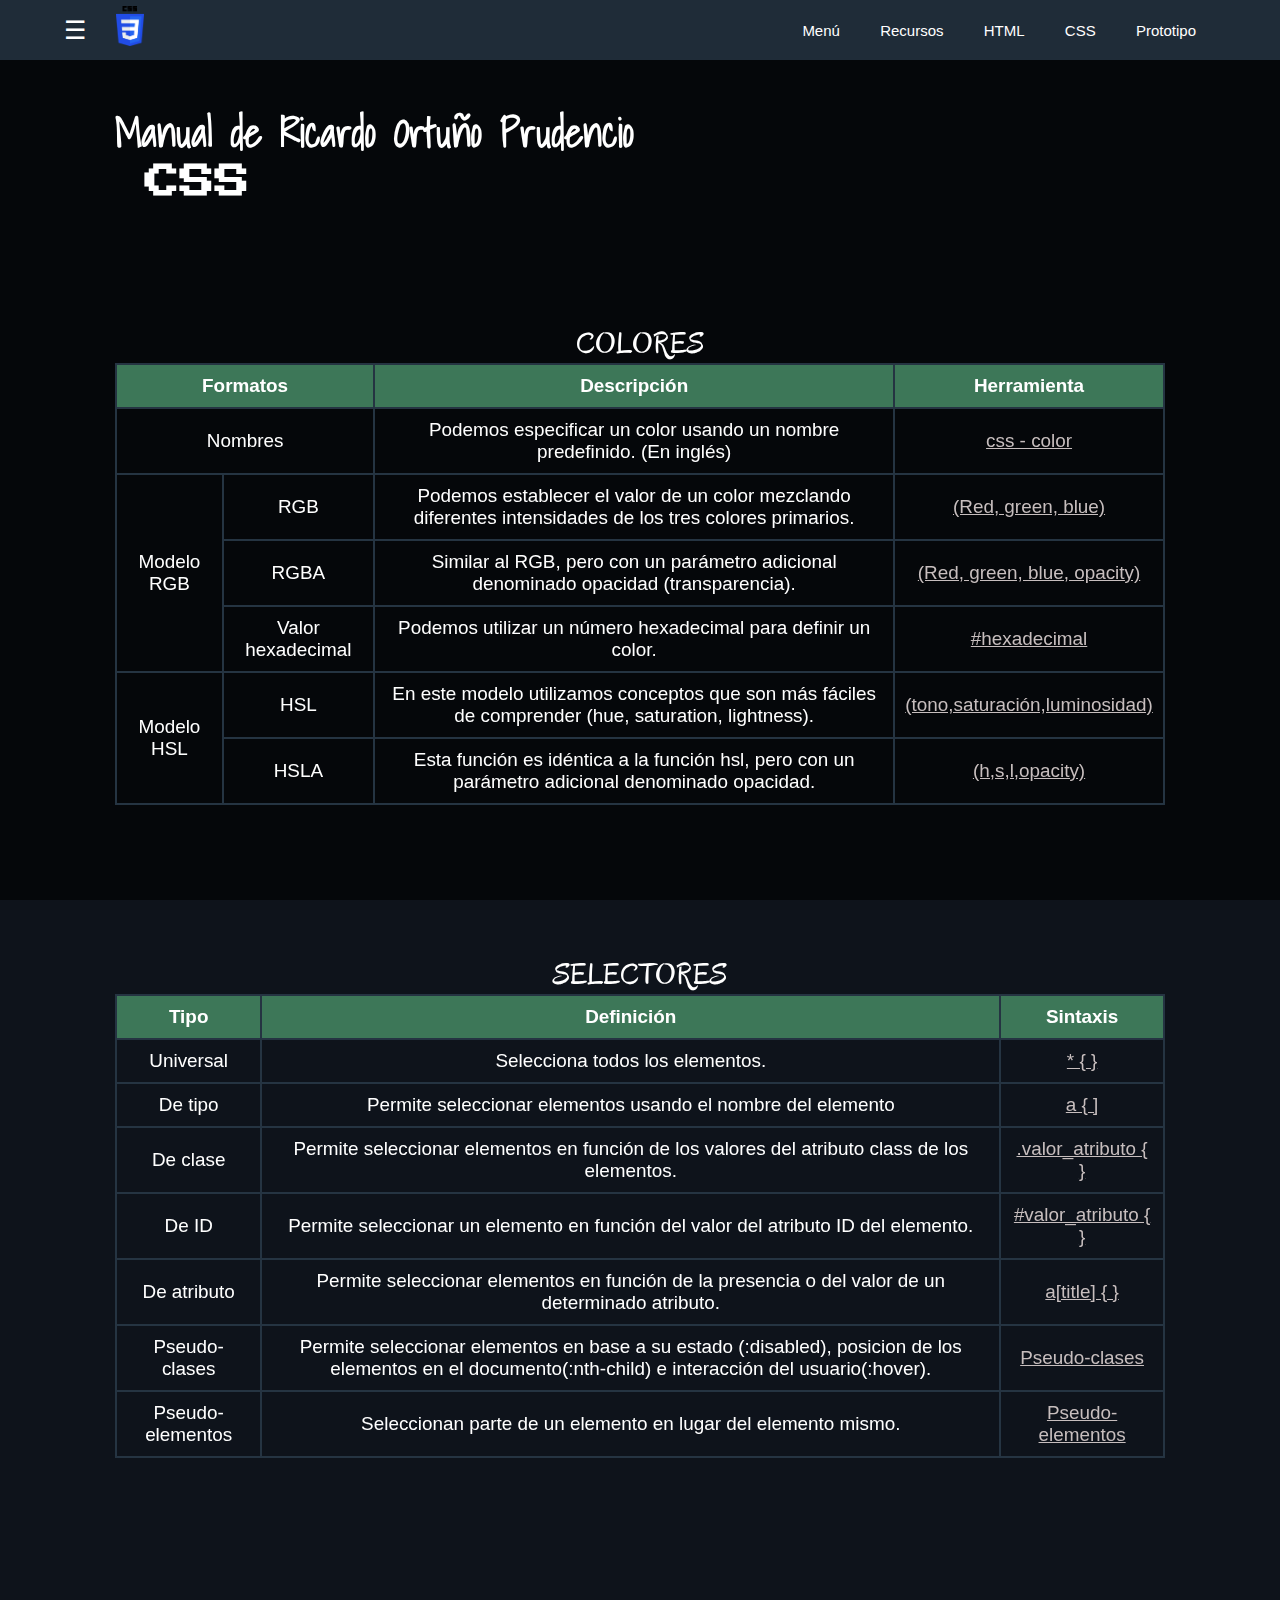
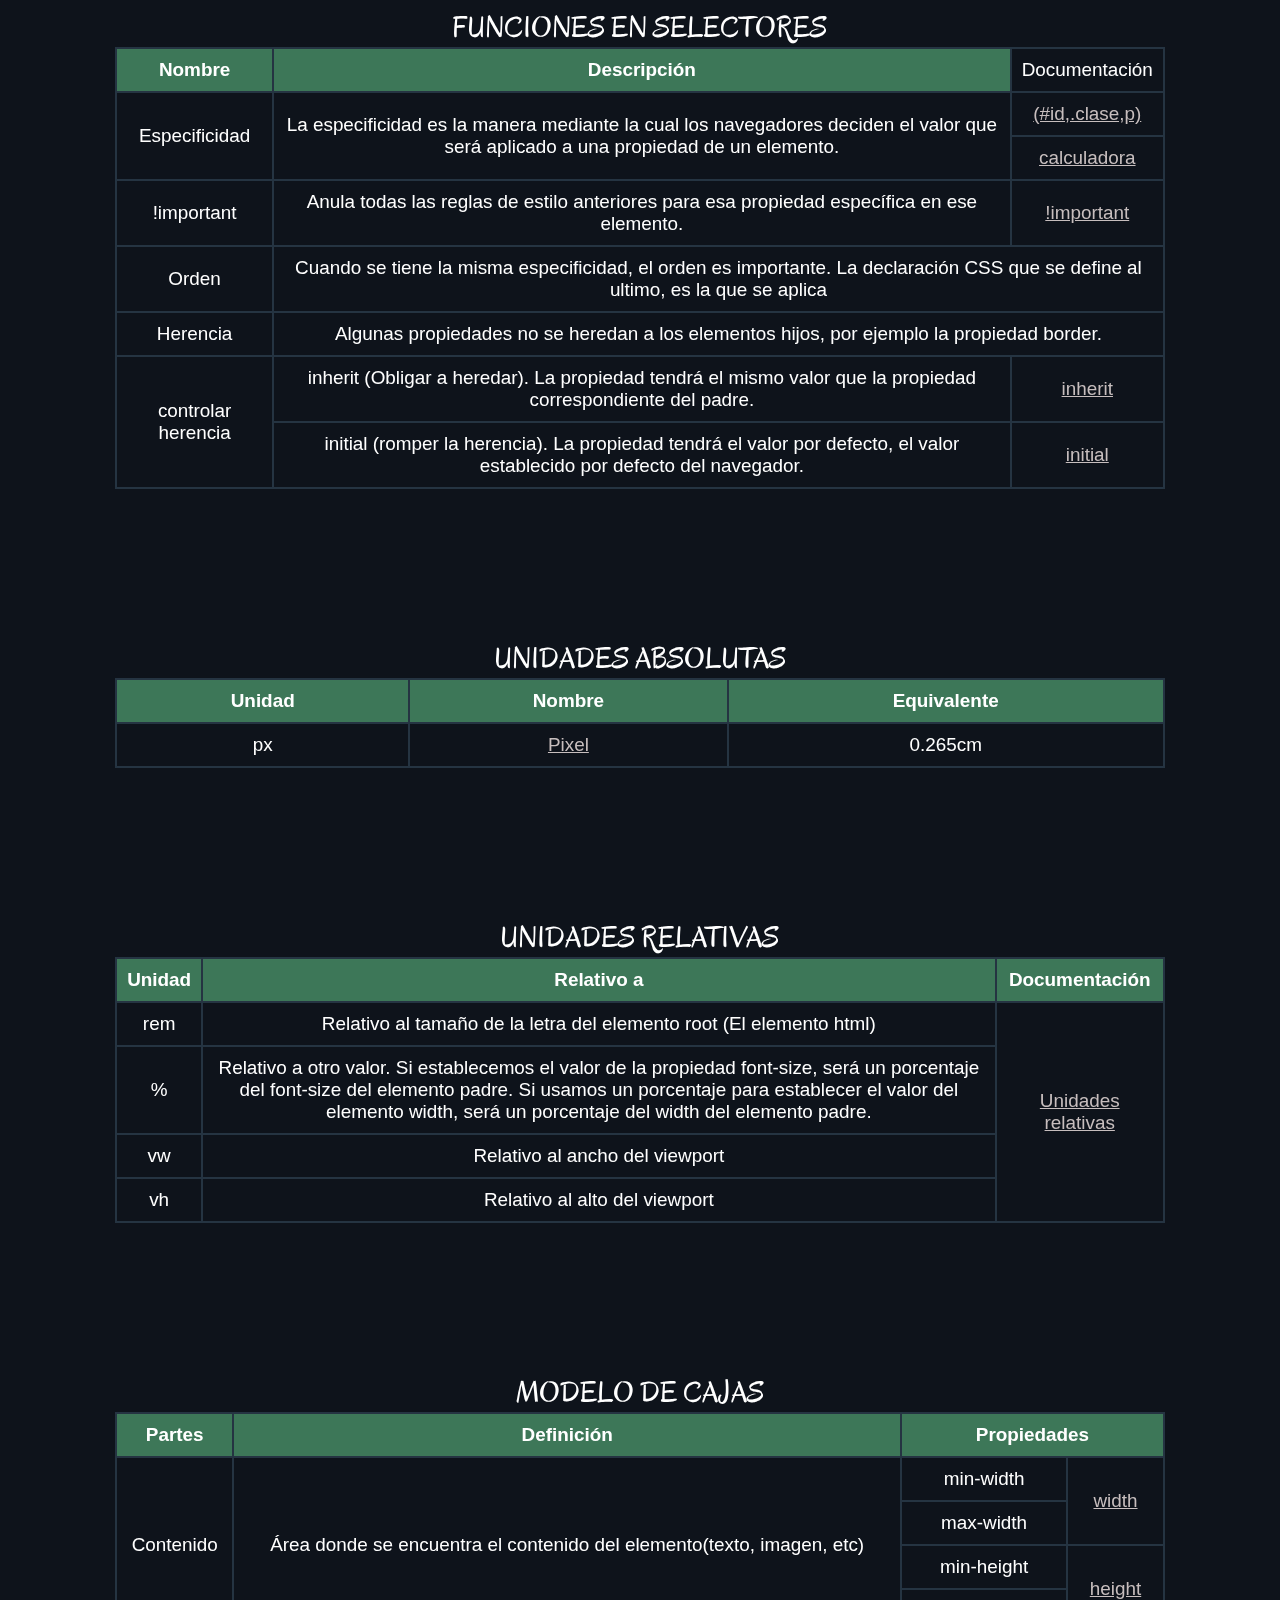
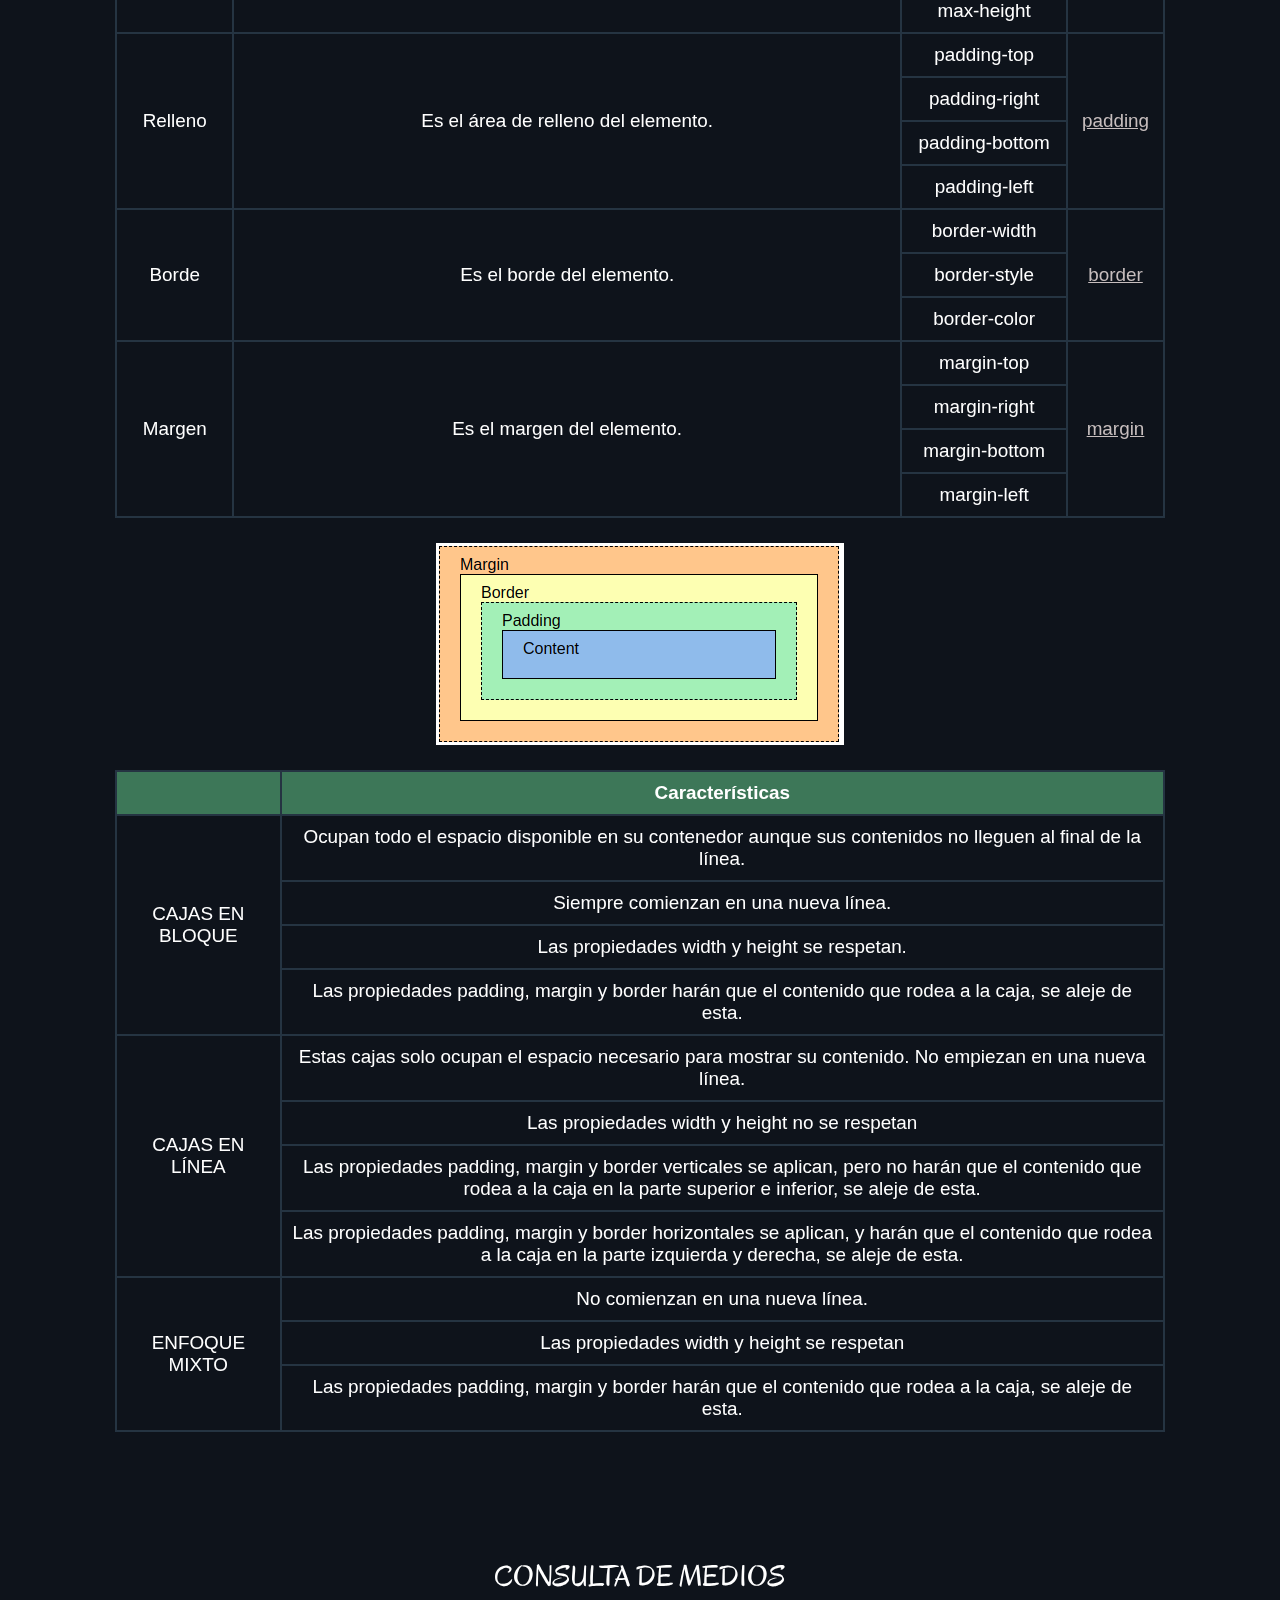
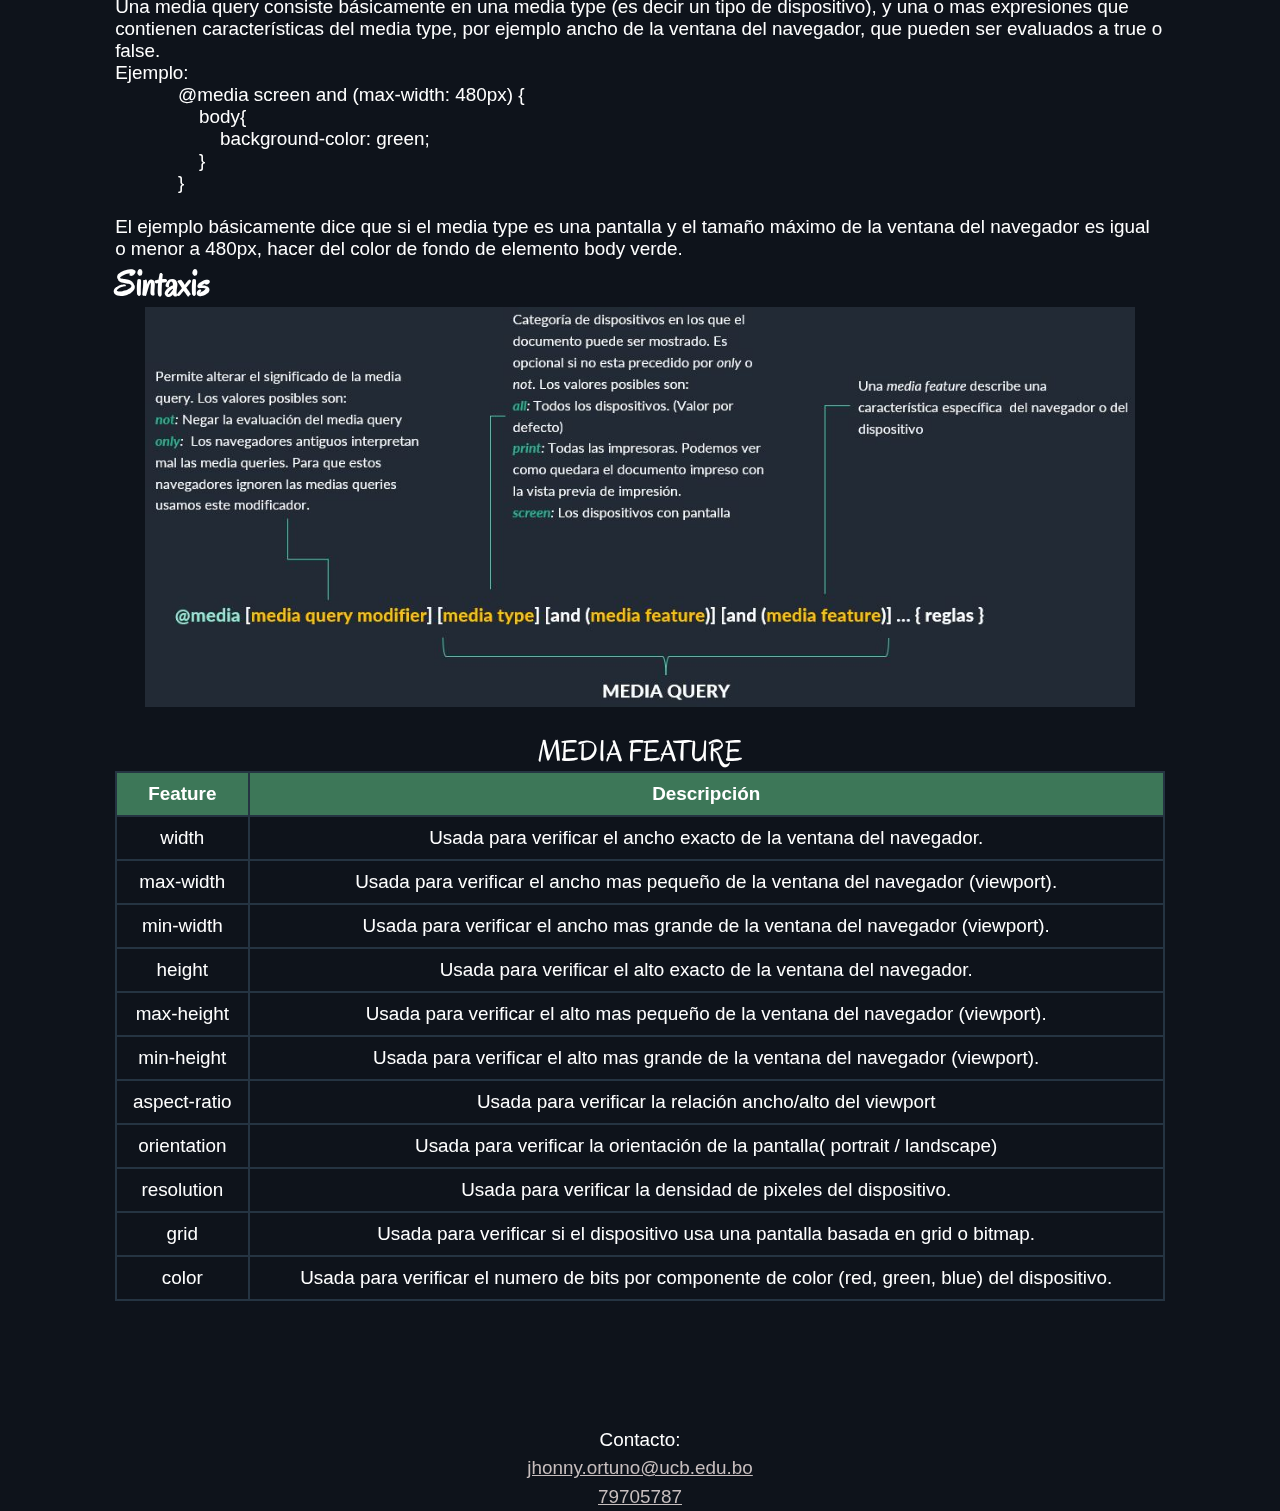
==== css.html @ 05ac1c15 "Aumento de css, index y recursos, al igual que mejora del aspecto" ====
<!DOCTYPE html>
<html lang="en">
<head>
    <meta charset="UTF-8">
    <meta http-equiv="X-UA-Compatible" content="IE=edge">
    <meta name="viewport" content="width=device-width, initial-scale=1.0">
    <link rel="stylesheet" href="estilos.css">
    <link rel="preconnect" href="https://fonts.googleapis.com">
    <link rel="preconnect" href="https://fonts.gstatic.com" crossorigin>
    <link href="https://fonts.googleapis.com/css2?family=Shadows+Into+Light&display=swap" rel="stylesheet">
    <link rel="preconnect" href="https://fonts.googleapis.com">
    <link rel="preconnect" href="https://fonts.gstatic.com" crossorigin>
    <link href="https://fonts.googleapis.com/css2?family=Press+Start+2P&display=swap" rel="stylesheet">
    <link rel="preconnect" href="https://fonts.googleapis.com">
<link rel="preconnect" href="https://fonts.gstatic.com" crossorigin>
<link href="https://fonts.googleapis.com/css2?family=Oregano:ital@1&display=swap" rel="stylesheet">
<link rel="icon" href="imágenes/logo.jpg">
    <title>Mi manual - CSS</title>
</head>
<body>


    <header class="header">
		<div class="container">
		<div class="btn-menu">
			<label for="btn-menu">☰</label>
		</div>
        <div class="logo">
            <img src="imágenes/css-image.png" alt="" height="40">
        </div>
			<nav class="menu">
				<a href="index.html">Menú</a>
                <a href="recursos.html">Recursos</a>
				<a href="html.html">HTML</a>
				<a href="css.html">CSS</a>
				<a href="">Prototipo</a>
			</nav>
		</div>
	</header>
	<div class="capa"></div>
        <input type="checkbox" id="btn-menu">
        <div class="container-menu">
        <div class="cont-menu">
            <nav>
                <a href="#colores">Colores</a>
                <a href="#selectores">Selectores</a>
                <a href="#selectores-funciones">Selectores - funciones</a>
                <a href="#longitudes-absolutas">Longitudes - unidades absolutas</a>
                <a href="#longitudes-relativas">Longitudes - unidades relativas</a>
                <a href="#cajas">Cajas</a>
                <a href="#consulta-de-medios">Consultas de medios</a>
                <a href="#contacto">Contacto</a>
            </nav>
            <label for="btn-menu">✖️</label>
        </div>
</div>


    <div class="espacio-menu"></div>
    <h2 id="mi-nombre">Manual de Ricardo Ortuño Prudencio</h2>
    <h1 id="titulo-principal">CSS</h1>

    <section id="colores">
        <div class="espacio-menu"></div>
        <table>
            <caption>COLORES</caption>
            <thead>
                <tr>
                    <th colspan="2">Formatos</th>
                    <th>Descripción</th>
                    <th>Herramienta</th>
                </tr>
            </thead>
            <tbody>
                <tr>
                    <td colspan="2">Nombres</td>
                    <td>Podemos especificar un color usando un nombre predefinido. (En inglés) </td>
                    <td><a href="https://www.w3.org/TR/css-color-3/#svg-color" target="_blank">css - color</a></td>
                </tr>
                <tr>
                    <td rowspan="3" id="tambien">Modelo RGB</td>
                    <td>RGB</td>
                    <td>Podemos  establecer el valor de  un color mezclando diferentes intensidades de los tres colores primarios. </td>
                    <td><a href="https://www.calculadoraconversor.com/colores-rgb/" target="_blank">(Red, green, blue)</a></td>
                </tr>
                <tr>
                    <td>RGBA</td>
                    <td>Similar al RGB, pero con un parámetro adicional denominado opacidad (transparencia).</td>
                    <td><a href="https://rgbacolorpicker.com/" target="_blank">(Red, green, blue, opacity)</a></td>
                </tr>
                <tr>
                    <td>Valor hexadecimal</td>
                    <td>Podemos utilizar un número hexadecimal para definir un color.</td>
                    <td><a href="https://imagecolorpicker.com/" target="_blank">#hexadecimal</a></td>
                </tr>
                <tr>
                    <td rowspan="2" >Modelo HSL</td>
                    <td>HSL</td>
                    <td>En este modelo utilizamos conceptos que son más fáciles de comprender (hue, saturation, lightness).</td>
                    <td><a href="https://hslpicker.com/" target="_blank">(tono,saturación,luminosidad)</a></td>
                </tr>
                <tr>
                    <td>HSLA</td>
                    <td>Esta función es idéntica a la función hsl, pero con un parámetro adicional denominado opacidad.</td>
                    <td><a href="https://hslpicker.com/" target="_blank">(h,s,l,opacity)</a></td>
                </tr>
            </tbody>
        </table>
    </section>

    <section id="selectores">
        <div class="espacio-menu"></div>
        <table>
            <caption>SELECTORES</caption>
            <thead>
                <tr>
                    <th>Tipo</th>
                    <th>Definición</th>
                    <th>Sintaxis</th>
                </tr>
            </thead>
            <tbody>
                <tr>
                    <td>Universal</td>
                    <td>Selecciona todos los elementos.</td>
                    <td><a href="https://developer.mozilla.org/en-US/docs/Web/CSS/Universal_selectors" target="_blank">* { }</a></td>
                </tr>
                <tr>
                    <td>De tipo</td>
                    <td>Permite seleccionar elementos usando el nombre del elemento</td>
                    <td><a href="https://developer.mozilla.org/en-US/docs/Web/CSS/Type_selectors" target="_blank">a { ]</a></td>
                </tr>
                <tr>
                    <td>De clase</td>
                    <td>Permite seleccionar elementos en función de los valores del atributo class de los elementos.</td>
                    <td><a href="https://developer.mozilla.org/en-US/docs/Web/CSS/Class_selectors" target="_blank">.valor_atributo { }</a></td>
                </tr>
                <tr>
                    <td>De ID</td>
                    <td>Permite seleccionar un elemento en función del valor del atributo ID del elemento.</td>
                    <td><a href="https://developer.mozilla.org/en-US/docs/Web/CSS/ID_selectors" target="_blank">#valor_atributo { }</a></td>
                </tr>
                <tr>
                    <td>De atributo</td>
                    <td>Permite seleccionar elementos en función de la presencia o del valor de un determinado atributo. </td>
                    <td><a href="https://developer.mozilla.org/en-US/docs/Web/CSS/Attribute_selectors" target="_blank">a[title] { }</a></td>
                </tr>
                <tr>
                    <td>Pseudo-clases</td>
                    <td>Permite seleccionar elementos en base a su estado (:disabled), posicion de los elementos en el documento(:nth-child) e interacción del usuario(:hover).</td>
                    <td><a href="https://developer.mozilla.org/en-US/docs/Web/CSS/Pseudo-classes" target="_blank">Pseudo-clases</a></td>
                </tr>
                <tr>
                    <td>Pseudo-elementos</td>
                    <td>Seleccionan parte de un elemento en lugar del elemento mismo.</td>
                    <td><a href="https://developer.mozilla.org/es/docs/Web/CSS/Pseudo-elements" target="_blank">Pseudo-elementos</a></td>
                </tr>
            </tbody>
        </table>
    </section>

    <section id="selectores-funciones">
        <div class="espacio-menu"></div>
        <table>
            <caption>FUNCIONES EN SELECTORES</caption>
            <thead>
                <tr>
                    <th>Nombre</th>
                    <th>Descripción</th>
                    <td>Documentación</td>
                </tr>
            </thead>
            <tbody>
                <tr>
                    <td rowspan="2">Especificidad</td>
                    <td rowspan="2">La especificidad es la manera mediante la cual los navegadores deciden el valor que será aplicado a una propiedad de un elemento.</td>
                    <td><a href="https://developer.mozilla.org/en-US/docs/Web/CSS/Specificity" target="_blank">(#id,.clase,p)</a></td>
                </tr>
                <tr>
                    <td><a href="https://polypane.app/css-specificity-calculator/" target="_blank">calculadora</a></td>
                </tr>
                <tr>
                    <td>!important</td>
                    <td>Anula todas las reglas de estilo anteriores para esa propiedad específica en ese elemento.</td>
                    <td><a href="https://www.w3schools.com/css/css_important.asp" target="_blank">!important</a></td>
                </tr>
                <tr>
                    <td>Orden</td>
                    <td colspan="2">Cuando se tiene la misma especificidad, el orden es importante. La declaración CSS que se define al ultimo, es la que se aplica</td>
                </tr>
                <tr>
                    <td>Herencia</td>
                    <td colspan="2">Algunas propiedades no se heredan a los elementos hijos, por ejemplo la propiedad border.</td>
                </tr>
                <tr>
                    <td rowspan="2">controlar herencia</td>
                    <td>inherit (Obligar a heredar). La propiedad tendrá el mismo valor que la propiedad correspondiente del padre.</td>
                    <td><a href="https://developer.mozilla.org/en-US/docs/Web/CSS/inherit" target="_blank">inherit</a></td>
                </tr>
                <tr>
                    <td>initial (romper la herencia). La propiedad tendrá el valor por defecto, el valor establecido por defecto del navegador.</td>
                    <td><a href="https://developer.mozilla.org/en-US/docs/Web/CSS/initial" target="_blank">initial</a></td>
                </tr>
            </tbody>
        </table>
    </section>

    <section id="longitudes-absolutas">
        <div class="espacio-menu"></div>
        <table>
            <caption>UNIDADES ABSOLUTAS</caption>
            <thead>
                <tr>
                    <th>Unidad</th>
                    <th>Nombre</th>
                    <th>Equivalente</th>
                </tr>
            </thead>
            <tbody>
                <tr>
                    <td>px</td>
                    <td><a href="https://developer.mozilla.org/en-US/docs/Glossary/CSS_pixel" target="_blank">Pixel</a></td>
                    <td>0.265cm</td>    
                </tr>
            </tbody>
        </table>
    </section>

    <section id="longitudes-relativas">
        <div class="espacio-menu"></div>
        <table>
            <caption>UNIDADES RELATIVAS</caption>
            <thead>
                <tr>
                    <th>Unidad</th>
                    <th>Relativo a</th>
                    <th>Documentación</th>
                </tr>
            </thead>
            <tbody>
                <tr>
                    <td>rem</td>
                    <td>Relativo al tamaño de la letra del elemento root (El elemento html)</td>
                    <td rowspan="4"><a href="https://developer.mozilla.org/en-US/docs/Learn/CSS/Building_blocks/Values_and_units">Unidades relativas</a></td>
                </tr>
                <tr>
                    <td>%</td>
                    <td>Relativo a otro valor. Si establecemos el valor de la propiedad font-size, será un porcentaje del font-size del elemento padre. Si usamos un porcentaje para establecer el valor del elemento width, será un porcentaje del width del elemento padre. </td>
                </tr>
                <tr>
                    <td>vw</td>
                    <td>Relativo al ancho del viewport</td>
                </tr>
                <tr>
                    <td>vh</td>
                    <td>Relativo al alto del viewport</td>
                </tr>
            </tbody>
        </table>
    </section>

    <section id="cajas">
        <div class="espacio-menu"></div>
        <table>
            <caption>MODELO DE CAJAS</caption>
            <thead>
                <tr>
                    <th>Partes</th>
                    <th>Definición</th>
                    <th colspan="2">Propiedades</th>
                </tr>
            </thead>
            <tbody>
                <tr>
                    <td rowspan="4">Contenido</td>
                    <td rowspan="4">Área donde se encuentra el contenido del elemento(texto, imagen, etc)</td>
                    <td>min-width</td>
                    <td rowspan="2"><a href="https://www.w3schools.com/cssref/pr_dim_width.asp" target="_blank">width</a></td>
                </tr>
                <tr>
                    <td>max-width</td>
                </tr>
                <tr>
                    <td>min-height</td>
                    <td rowspan="2"><a href="https://www.w3schools.com/cssref/pr_dim_height.asp" target="_blank">height</a></td>
                </tr>
                <tr>
                    <td>max-height</td>
                </tr>

                <tr>
                    <td rowspan="4">Relleno</td>
                    <td rowspan="4">Es el área de relleno del elemento.</td>
                    <td>padding-top</td>
                    <td rowspan="4"><a href="https://www.w3schools.com/css/css_padding.asp">padding</a></td>
                </tr>
                <tr>
                    <td>padding-right</td>
                </tr>
                <tr>
                    <td>padding-bottom</td>
                </tr>
                <tr>
                    <td>padding-left</td>
                </tr>

                <tr>
                    <td rowspan="3">Borde</td>
                    <td rowspan="3">Es el borde del elemento.</td>
                    <td>border-width</td>
                    <td rowspan="3"><a href="https://www.w3schools.com/css/css_border.asp" target="_blank">border</a></td>
                </tr>
                <tr>
                    <td>border-style</td>
                </tr>
                <tr>
                    <td>border-color</td>
                </tr>

                <tr>
                    <td rowspan="4">Margen</td>
                    <td rowspan="4">Es el margen del elemento.</td>
                    <td>margin-top</td>
                    <td rowspan="4"><a href="https://www.w3schools.com/css/css_margin.asp" target="_blank">margin</a></td>
                </tr>
                <tr>
                    <td>margin-right</td>
                </tr>
                <tr>
                    <td>margin-bottom</td>
                </tr>
                <tr>
                    <td>margin-left</td>
                </tr>
            </tbody>
        </table>
        <div class="imagen">
            <img src="imágenes/box-model.png" alt="Modelo de cajas">
        </div>
        <table>
            <thead>
                <tr>
                    <th></th>
                    <th>Características</th>
                </tr>
            </thead>
            <tbody>
                <tr>
                    <td rowspan="4">CAJAS EN BLOQUE</td>
                    <td>Ocupan todo el espacio disponible en su contenedor aunque sus contenidos no lleguen al final de la línea.</td>
                </tr>
                <tr>
                    <td>Siempre comienzan en una nueva línea.</td>
                </tr>
                <tr>
                    <td>Las propiedades width y height se respetan.</td>
                </tr>
                <tr>
                    <td>Las propiedades padding, margin y border harán que el contenido que rodea a la caja,  se aleje de esta. </td>
                </tr>



                <tr>
                    <td rowspan="4">CAJAS EN LÍNEA</td>
                    <td>Estas cajas solo ocupan el espacio necesario para mostrar su contenido. No empiezan en una nueva línea.</td>
                </tr>
                <tr>
                    <td>Las propiedades width y height no se respetan</td>
                </tr>
                <tr>
                    <td>Las propiedades padding, margin y border verticales se aplican, pero no harán que el contenido que rodea a la caja en la parte superior e inferior,  se aleje de esta.</td>
                </tr>
                <tr>
                    <td>Las propiedades padding, margin y border horizontales se aplican, y harán que el contenido que rodea a la caja en la parte izquierda y derecha,  se aleje de esta.</td>
                </tr>


                <tr>
                    <td rowspan="3">ENFOQUE MIXTO</td>
                    <td>No comienzan en una nueva línea.</td>
                </tr>
                <tr>
                    <td>Las propiedades width y height se respetan</td>
                </tr>
                <tr>
                    <td>Las propiedades padding, margin y border harán que el contenido que rodea a la caja,  se aleje de esta.</td>
                </tr>
            </tbody>
        </table>
    </section>

    <section id="consulta-de-medios">
        <div class="contenedor">
            <div class="espacio-menu"></div>
        <div id="reemplazo-caption">CONSULTA DE MEDIOS</div>
        <div id="definicion">Una media query consiste básicamente en una media type  (es decir un tipo de dispositivo), y una o mas expresiones que contienen características del media type,  por ejemplo ancho de la ventana del navegador,  que pueden ser evaluados a true o false.</div>
        <div id="definicion">Ejemplo:</div>
        <code><pre>
            @media screen and (max-width: 480px) {
                body{
                    background-color: green;
                }
            }
            </pre></code>
            <div id="definicion">El ejemplo básicamente dice que si el media type es una pantalla y el tamaño máximo de la ventana del navegador es igual o menor a 480px, hacer del color de fondo de elemento body  verde. </div>
            
        <h3 id="subtitulo">Sintaxis</h3>
            <div class="imagen">
                <img src="imágenes/media-query-image.JPG" alt="Sintaxis de una consulta de medios" height="400px">
            </div>
            
        <table>
            <caption>MEDIA FEATURE</caption>
            <thead>
                <tr>
                    <th>Feature</th>
                    <th>Descripción</th>
                </tr>
            </thead>
            <tbody>
                <tr>
                    <td>width</td>
                    <td>Usada para verificar el ancho exacto de la ventana del navegador.</td>
                </tr>
                <tr>
                    <td>max-width</td>
                    <td>Usada para verificar el ancho mas pequeño de la ventana del navegador (viewport).</td>
                </tr>
                <tr>
                    <td>min-width</td>
                    <td>Usada para verificar el ancho mas grande de la ventana del navegador (viewport).</td>
                </tr>
                <tr>
                    <td>height</td>
                    <td>Usada para verificar el alto exacto de la ventana del navegador.</td>
                </tr>
                <tr>
                    <td>max-height</td>
                    <td>Usada para verificar el alto mas pequeño de la ventana del navegador (viewport).</td>
                </tr>
                <tr>
                    <td>min-height</td>
                    <td>Usada para verificar el alto mas grande de la ventana del navegador (viewport).</td>
                </tr>
                <tr>
                    <td>aspect-ratio</td>
                    <td>Usada para verificar la relación ancho/alto del viewport</td>
                </tr>
                <tr>
                    <td>orientation</td>
                    <td>Usada para verificar la orientación de la pantalla( portrait / landscape)</td>
                </tr>
                <tr>
                    <td>resolution</td>
                    <td>Usada para verificar la densidad de pixeles del dispositivo.</td>
                </tr>
                <tr>
                    <td>grid</td>
                    <td>Usada para verificar si el dispositivo usa una pantalla basada en grid o bitmap.</td>
                </tr>
                <tr>
                    <td>color</td>
                    <td>Usada para verificar el numero de bits por componente de color (red, green, blue) del dispositivo.</td>
                </tr>
            </tbody>
        </table>
        </div>
    </section>
    <footer id="contacto">
        <div class="espacio-menu"></div>
        <div>Contacto:</div>
            <a href="mailto:jhonny.ortuno@ucb.edu.bo" id="contact">jhonny.ortuno@ucb.edu.bo</a>
            <br>
             <a href="tel:+591 79705787" id="contact">79705787</a>
        </footer>
</body>
</html>
---- estilos.css ----
body{
    background: #0e131b;
    background-size: 100vw 100vh;
    background-repeat: no-repeat;
    background-size: 100%;
    display:grid;
    align-items: center;
    justify-content: center;
    min-height: 100vh;
    color: white;
    font-family: 'Times New Roman', Times, serif;
    font-size: 0.5cm;
    
}





@import url('https://fonts.googleapis.com/css?family=Montserrat|Montserrat+Alternates|Poppins&display=swap');
	*{
		margin: 0;
		padding: 0;
		box-sizing: border-box;
		font-family: 'Montserrat Alternates', sans-serif;
	}
	.capa{
		position: fixed;
		width: 100%;
		height: 100vh;
		background: rgba(0,0,0,0.6);
		z-index: -1;
		top: 0;left: 0;
	}
	/*Estilos para el encabezado*/
	.header{
		width: 100%;
		height: 60px;
		position: fixed;
		top: 0;left: 0;
        background-color: #1f2c38;
	}
	.container{
		width: 90%;
		max-width: 1200px;
		margin: auto;
	}
	.container .btn-menu, .logo{
		float: left;
		line-height:60px;
	}
	.container .btn-menu label{
		color: #fff;
		font-size: 25px;
		cursor: pointer;
	}
	/* .logo h1{
		color: #fff;
		font-weight: 400;
		font-size: 22px;
		margin-left: 10px;
	} */
	.container .menu{
		float: right;
		line-height: 60px;
	}
	.container .menu a{
		display: inline-block;
		padding: 15px;
		line-height: normal;
		text-decoration: none;
		color: #fff;
		transition: all 0.3s ease;
		border-bottom: 2px solid transparent;
		font-size: 15px;
		margin-right: 5px;
	}
	.container .menu a:hover{
		border-bottom: 2px solid #c7c7c7;
		padding-bottom: 5px;
	}
	/*Fin de Estilos para el encabezado*/

	/*Menù lateral*/
	#btn-menu{
		display: none;
	}
	.container-menu{
		position: fixed;
		background: rgba(0,0,0,0.5);
		width: 100%;
		height: 100vh;
		top: 0;left: 0;
		transition: all 500ms ease;
		opacity: 0;
		visibility: hidden;
	}
	#btn-menu:checked ~ .container-menu{
		opacity: 1;
		visibility: visible;
	}
	.cont-menu{
		width: 100%;
		max-width: 250px;
		background: #0e131b;
		height: 100vh;
		position: relative;
		transition: all 500ms ease;
		transform: translateX(-100%);
	}
	#btn-menu:checked ~ .container-menu .cont-menu{
		transform: translateX(0%);
	}
	.cont-menu nav{
		transform: translateY(15%);
	}
	.cont-menu nav a{
		display: block;
		text-decoration: none;
		padding: 20px;
		color: #c7c7c7;
		border-left: 5px solid transparent;
		transition: all 400ms ease;
	}
	.cont-menu nav a:hover{
		border-left: 5px solid #c7c7c7;
		background: #0e131b;
	}
	.cont-menu label{
		position: absolute;
		right: 5px;
		top: 10px;
		color: #fff;
		cursor: pointer;
		font-size: 18px;
	}




.logo{
    margin-left: 30px;
    padding-top: 6px;
}

.espacio-menu{
    height: 100px;
}

#mi-nombre{
    color:white;
    font-family: 'Shadows Into Light',cursive;
    font-size: 40px;
    padding: 0px;
    margin: 0px;
}

#titulo-principal{
    font-size: 35px;
    font-family: 'Press Start 2P', cursive;
    margin-left: 30px;
}

table{
    border-collapse: collapse;
    width: 100ch;
    margin-bottom: 25px;
    margin-top: 25px;
}

.contenedor{
    width: 100ch;
}

td, th{
    padding: 10px 10px;
    border: 2px solid #253442;
    text-align: center;
}

th{
    background-color: #3d7758;
}

caption,#reemplazo-caption{
    font-size: 0.8cm;
    font-family: 'Oregano';
    text-align: center;
}
tbody tr:hover{
    background: #96d8c6;
    color: black;
}
section{
    margin: 0px auto;
}
footer{
    text-align: center;
    line-height: 1.5;
}

img{
    margin: 0 auto;
    display: block;
}

#subtitulo{
    font-family: 'Oregano', cursive;
    font-size: 36px;
}

#contact,a{
    color: rgb(199, 190, 190);
}

a:hover{
    color: black;
}
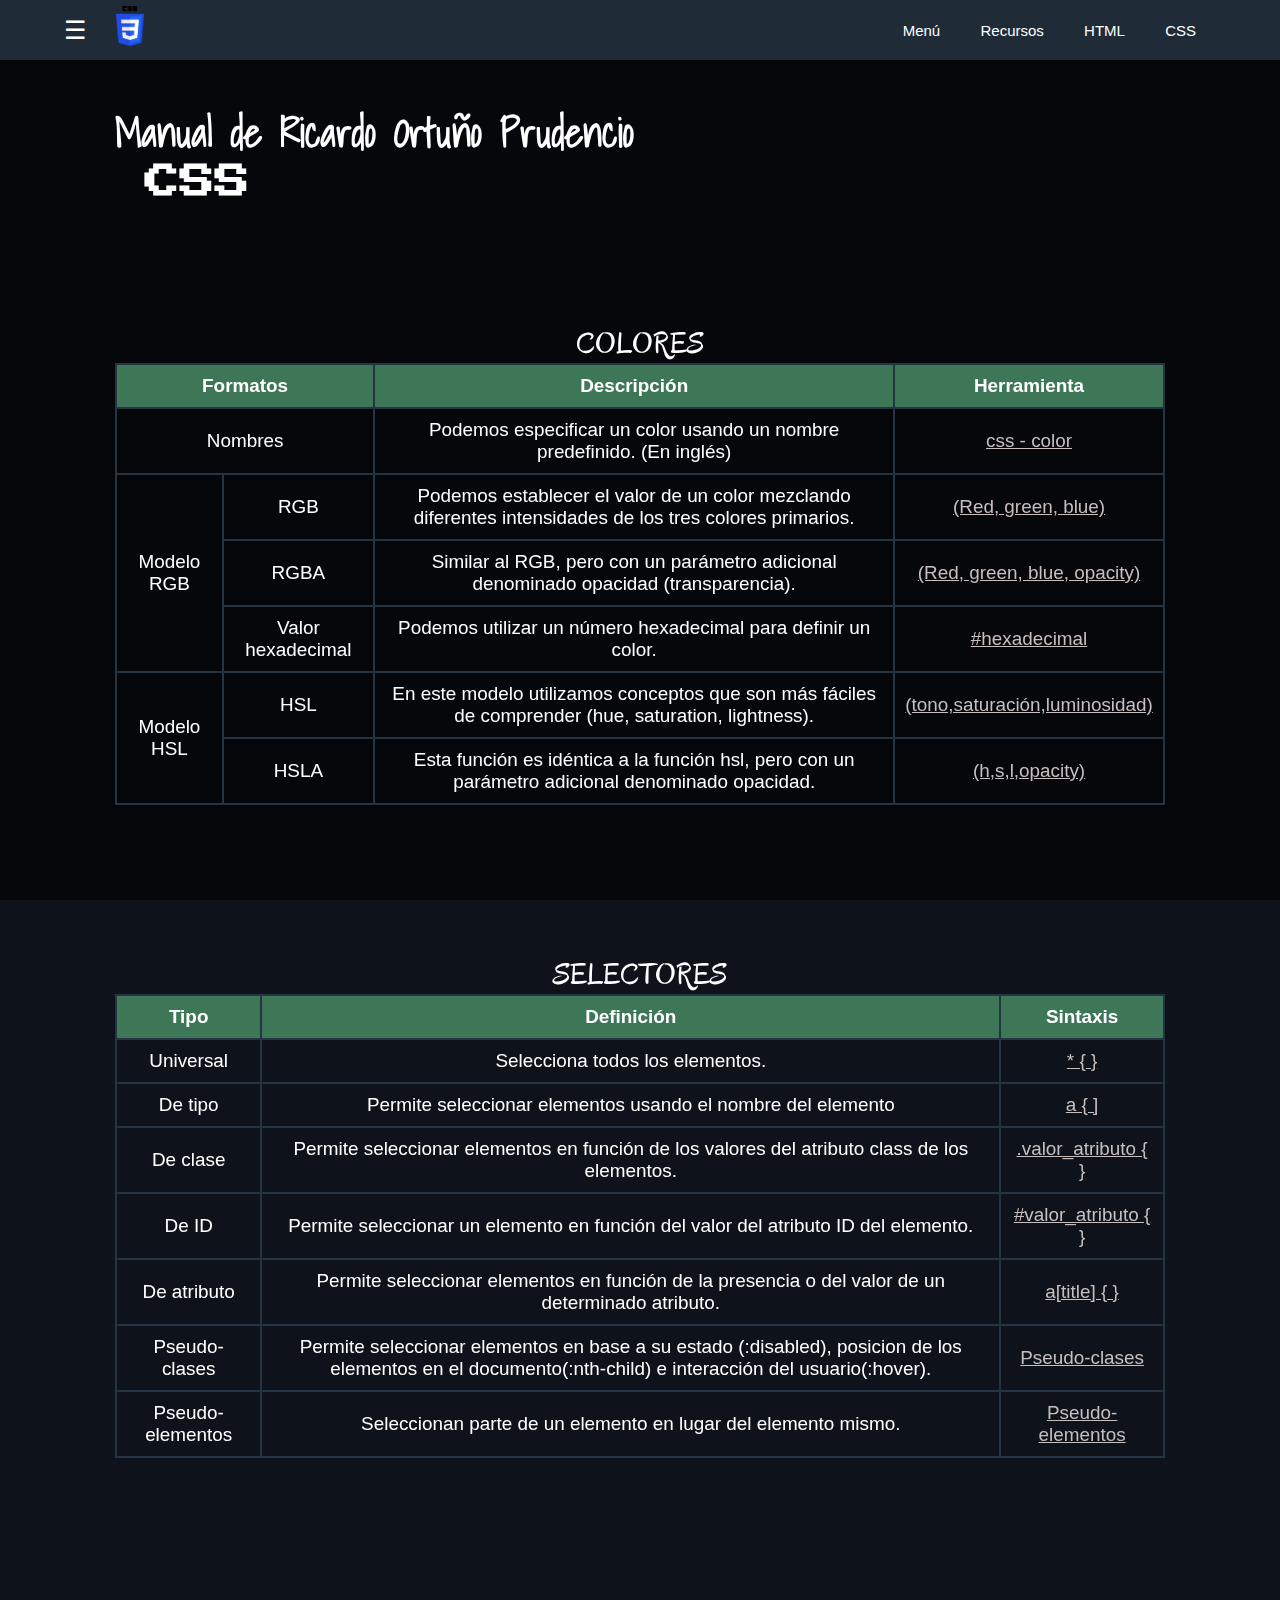
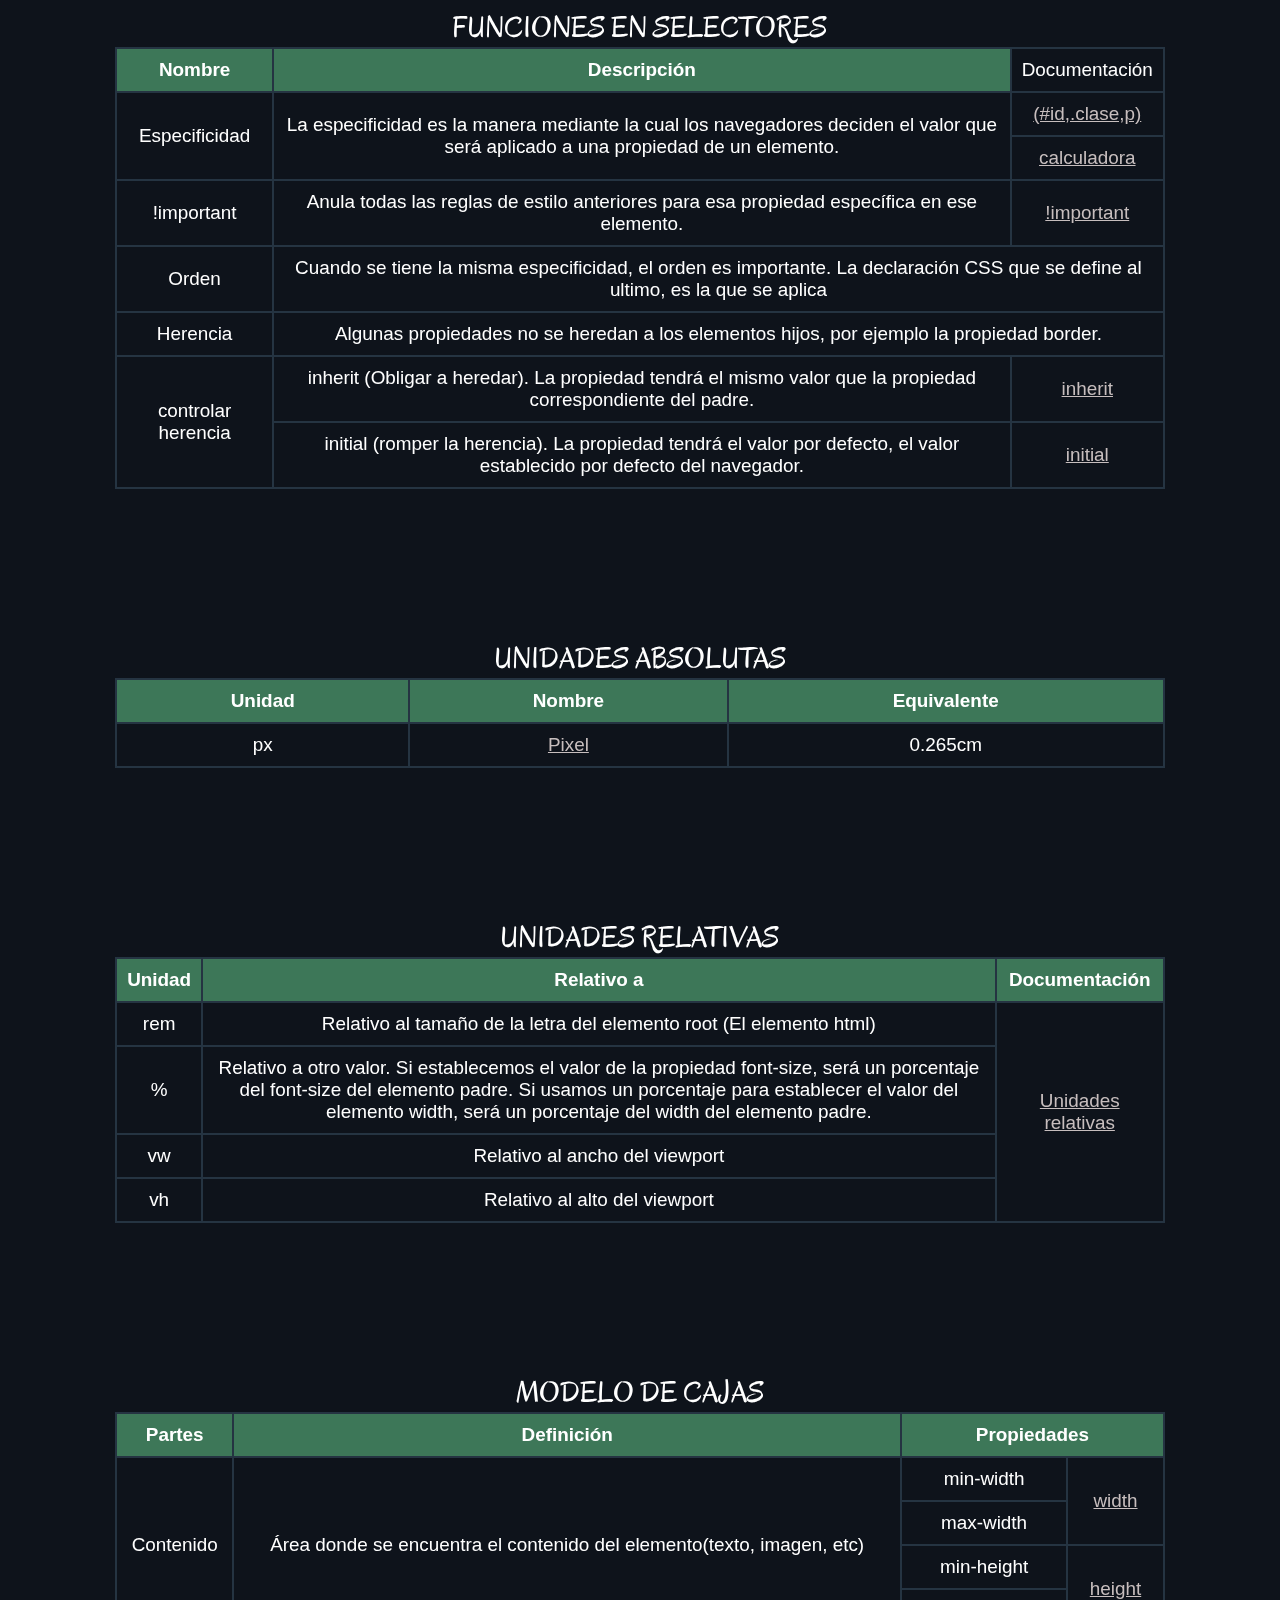
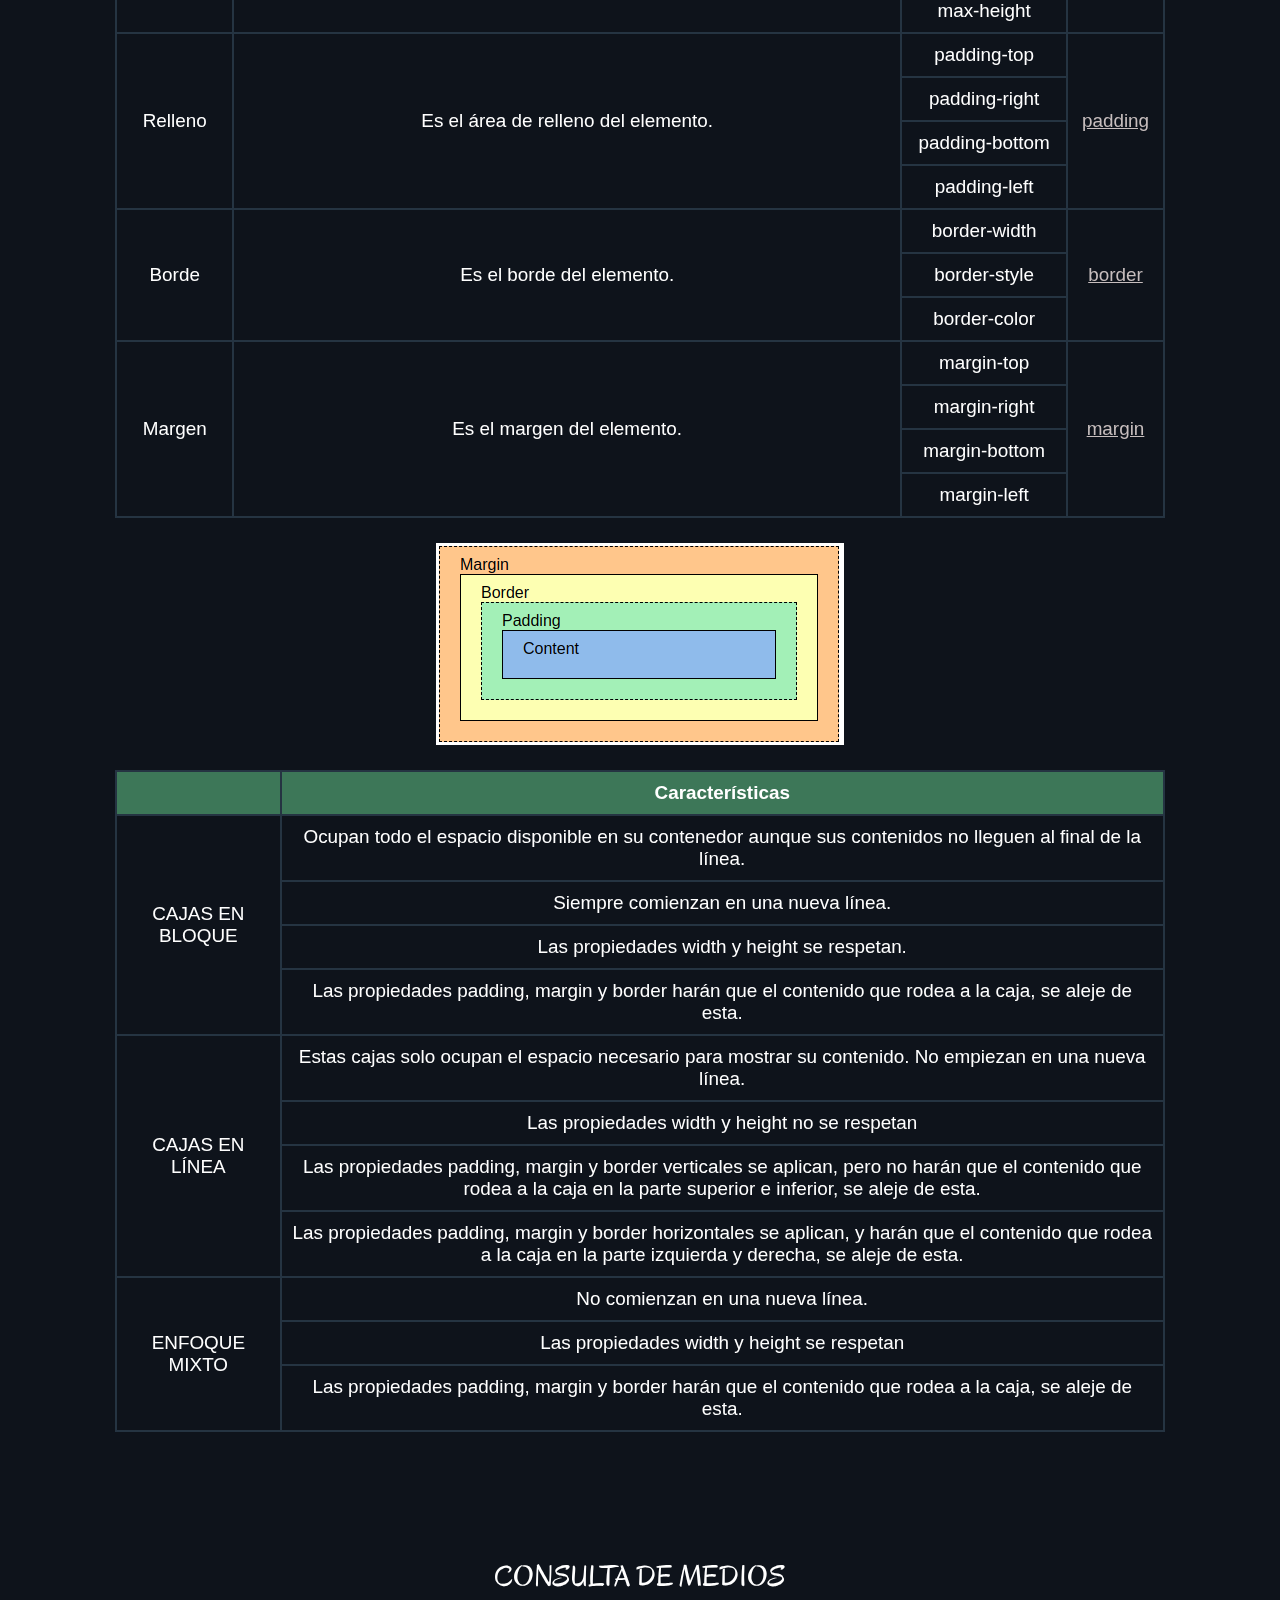
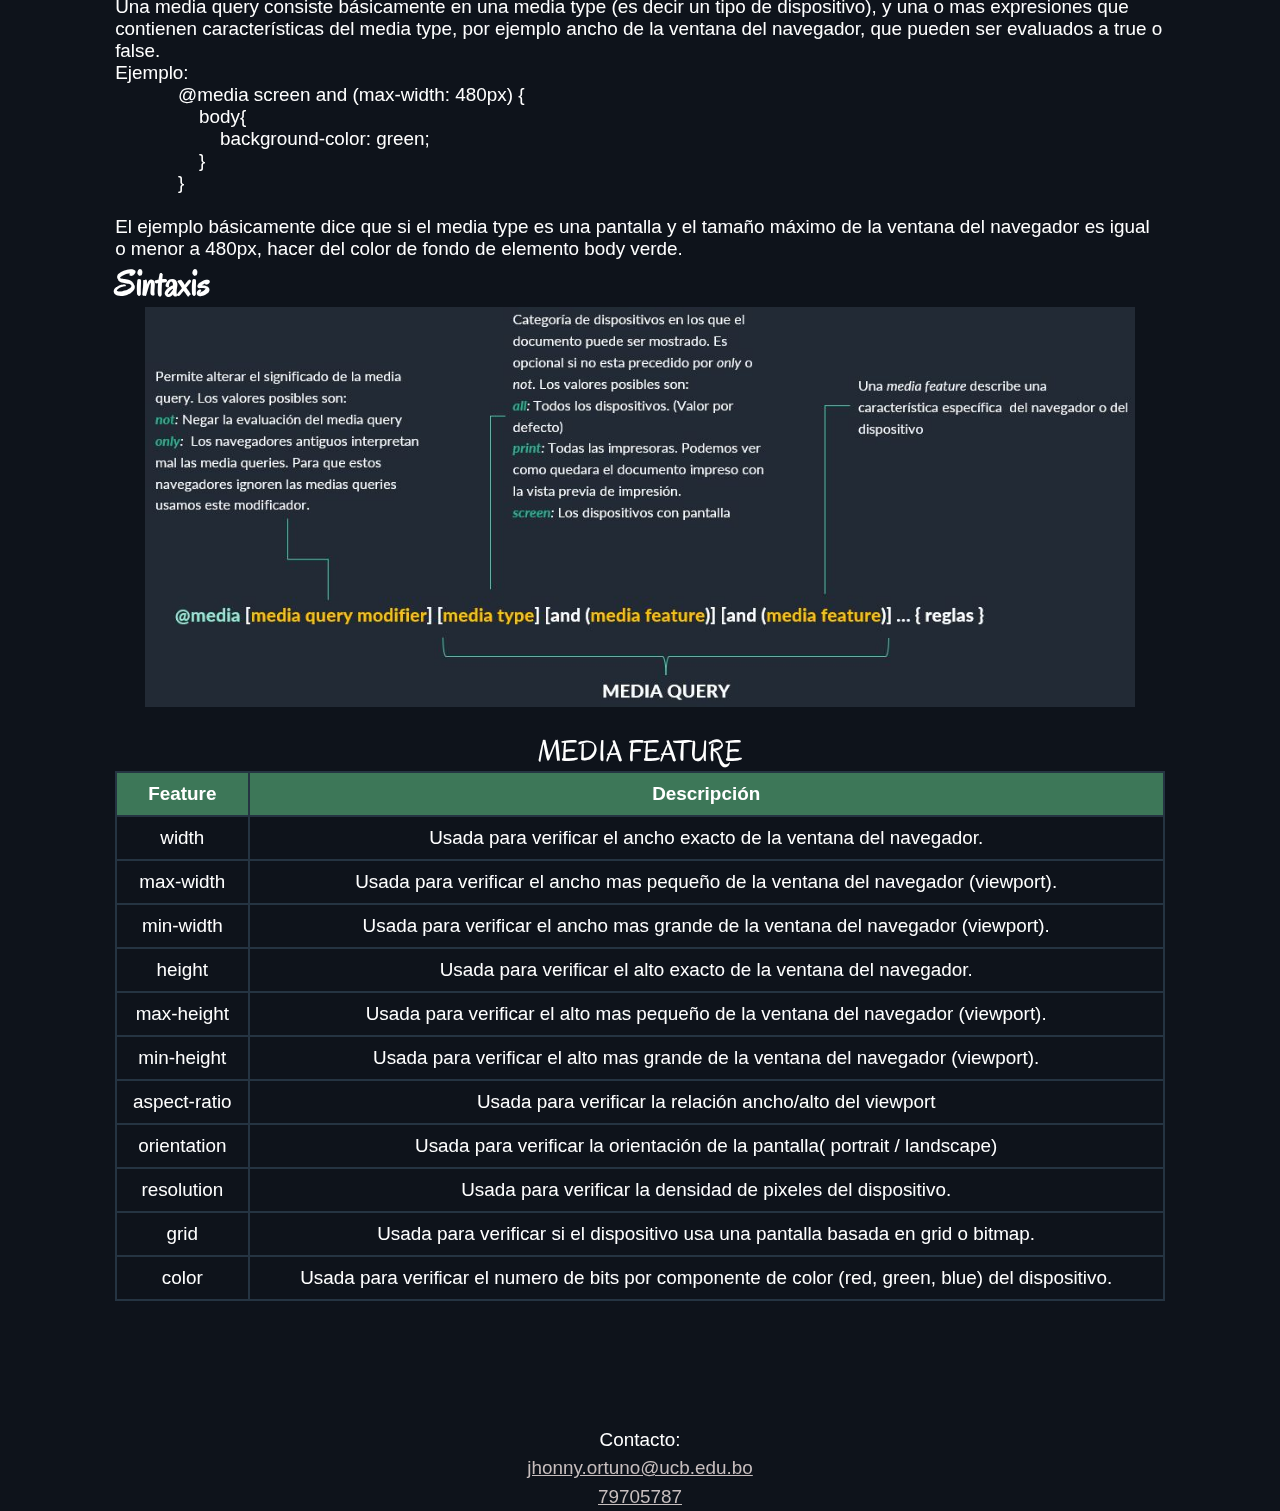
==== commit 7beafb2d: "Quitando el apartado prototipo" ====
--- a/css.html
+++ b/css.html
@@ -33,7 +33,6 @@
                 <a href="recursos.html">Recursos</a>
 				<a href="html.html">HTML</a>
 				<a href="css.html">CSS</a>
-				<a href="">Prototipo</a>
 			</nav>
 		</div>
 	</header>
--- a/estilos.css
+++ b/estilos.css
@@ -1,7 +1,6 @@
 body{
-    background: #0e131b;
+	background-color: #0e131b !important;
     background-size: 100vw 100vh;
-    background-repeat: no-repeat;
     background-size: 100%;
     display:grid;
     align-items: center;
@@ -9,8 +8,7 @@
     min-height: 100vh;
     color: white;
     font-family: 'Times New Roman', Times, serif;
-    font-size: 0.5cm;
-    
+    font-size: 0.5cm;	
 }
 
 
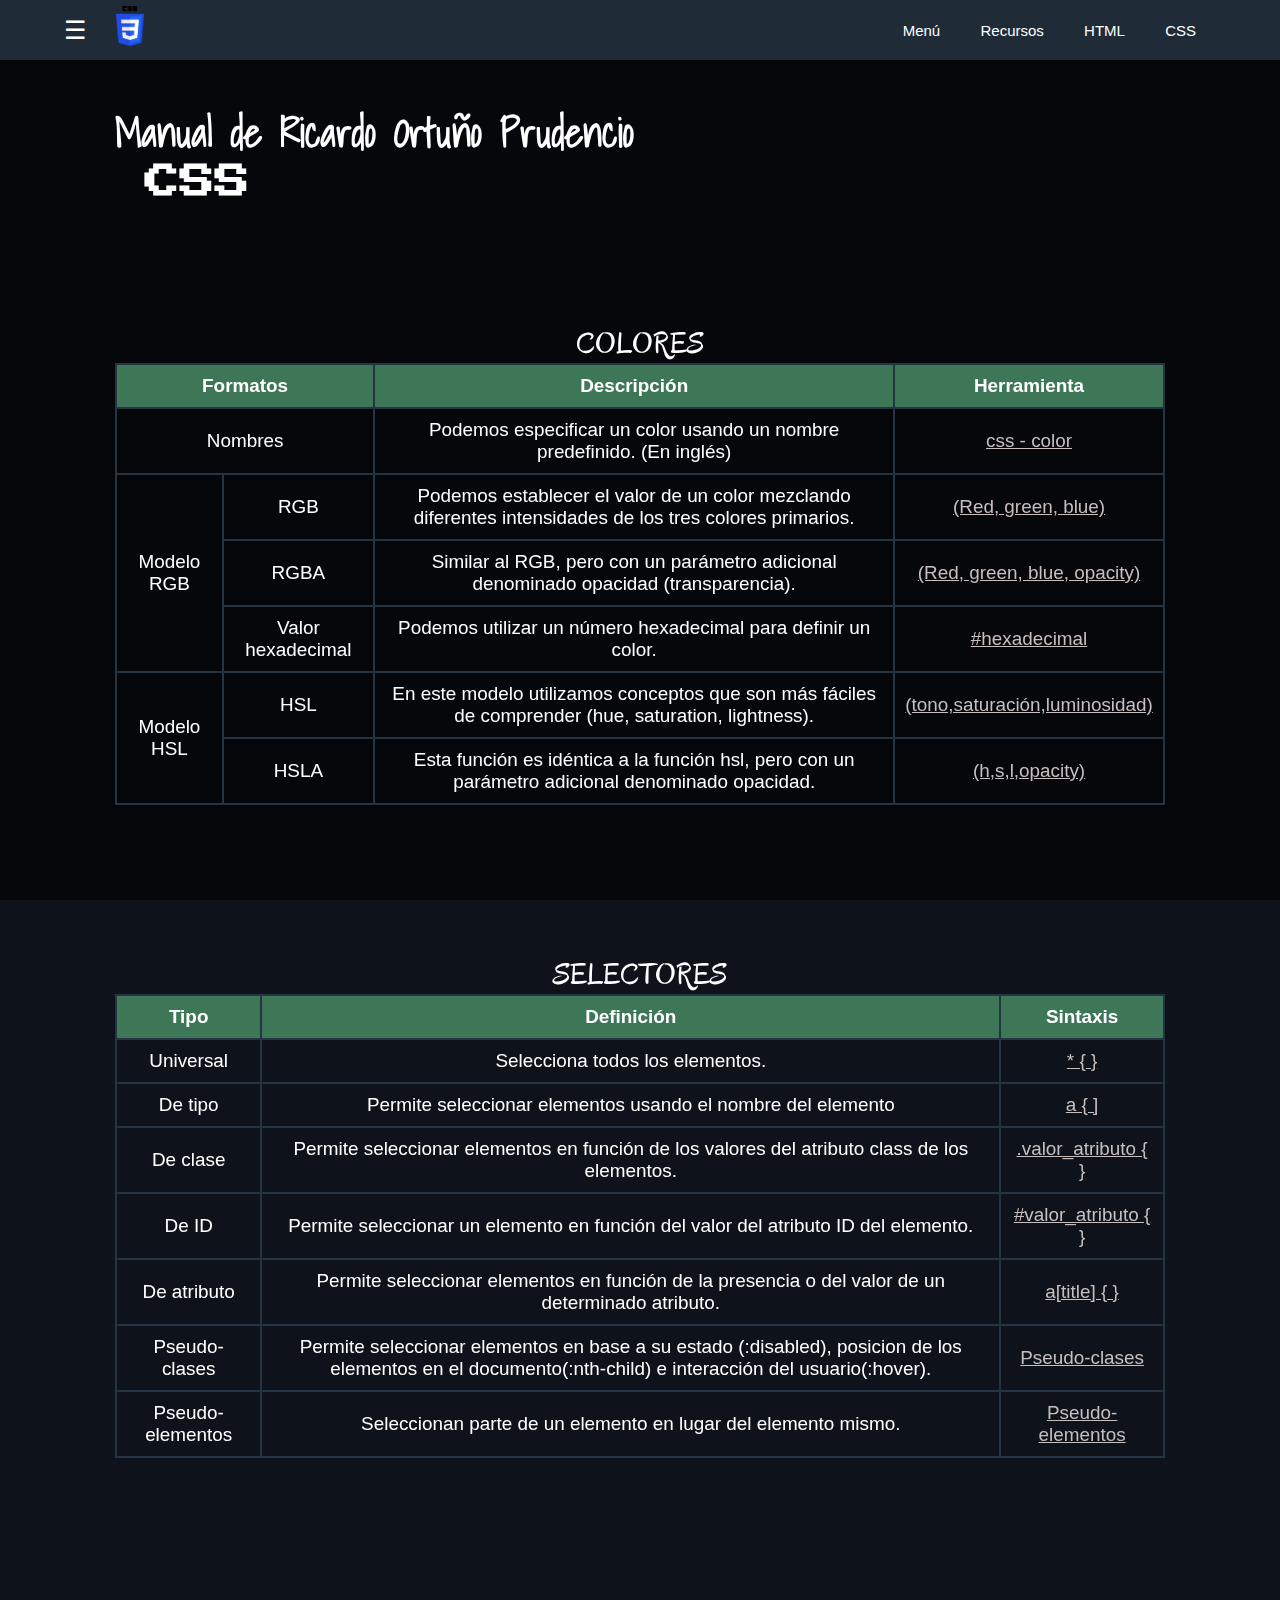
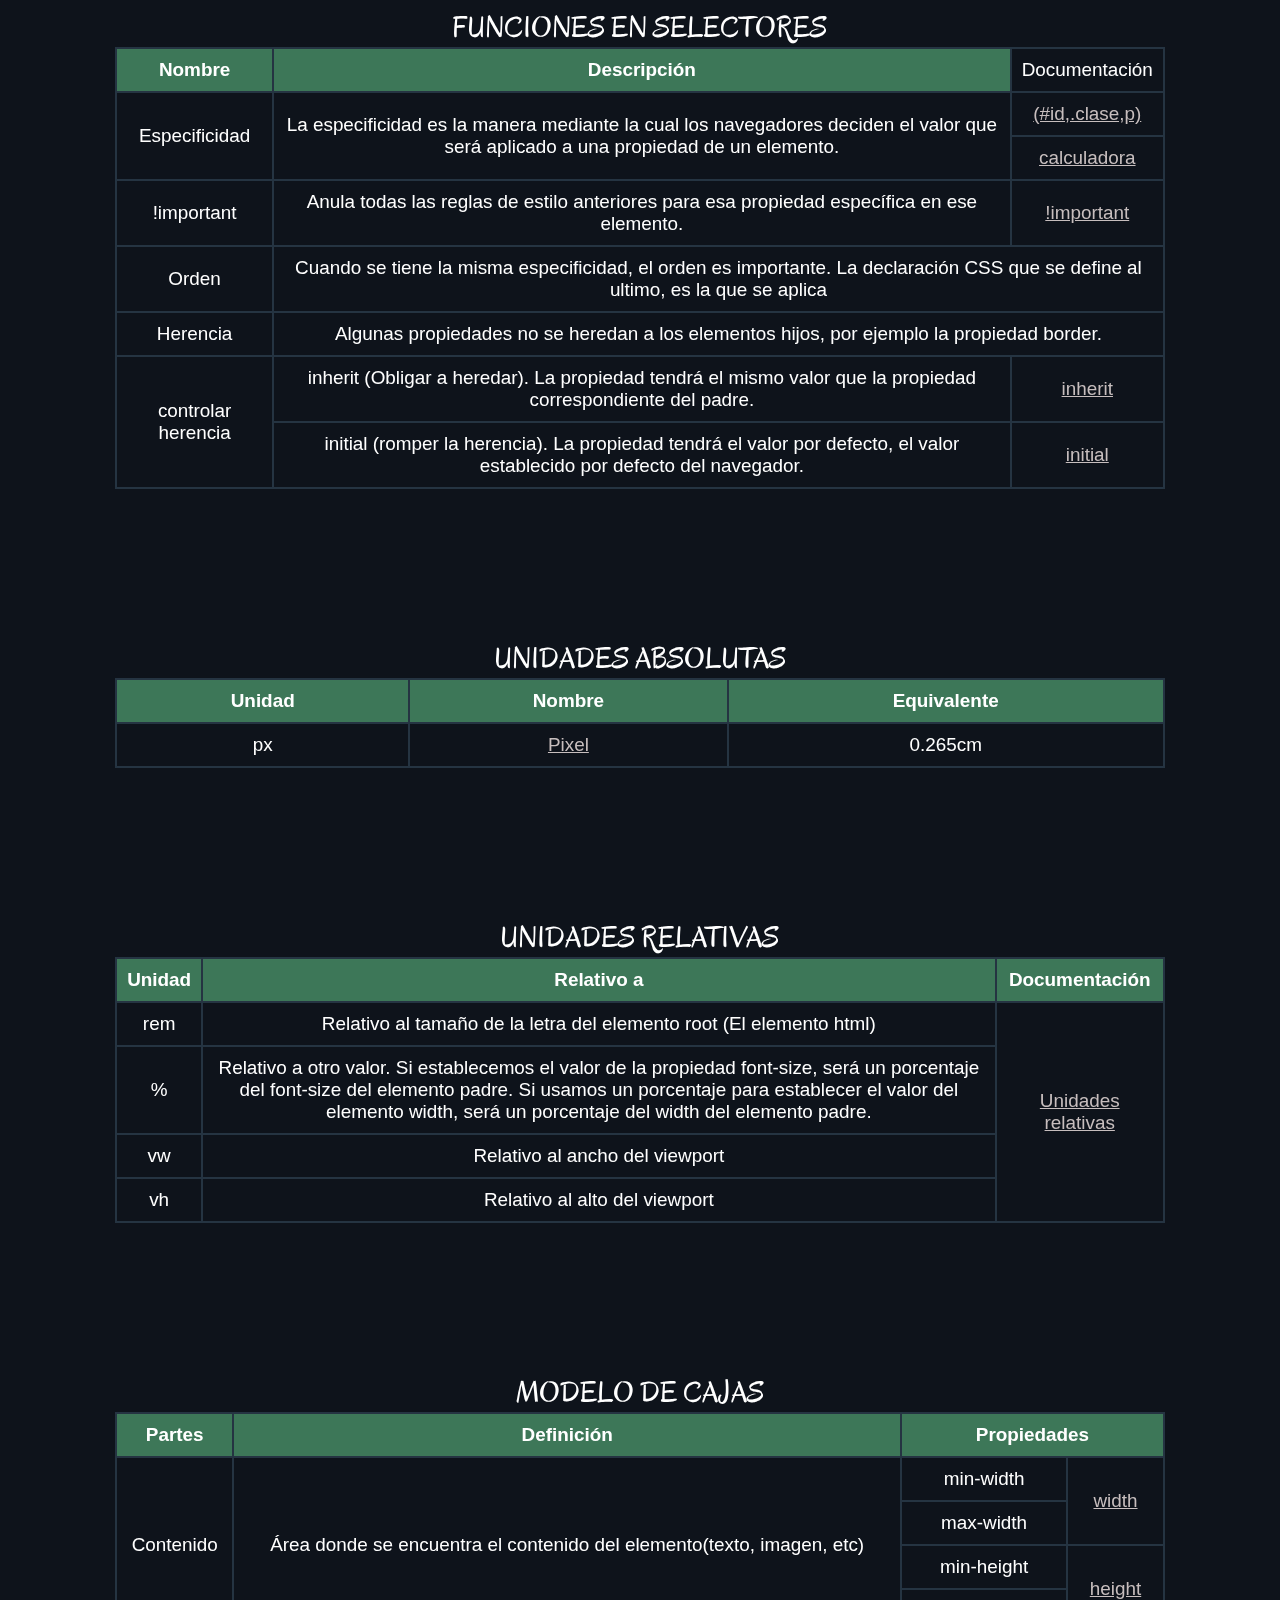
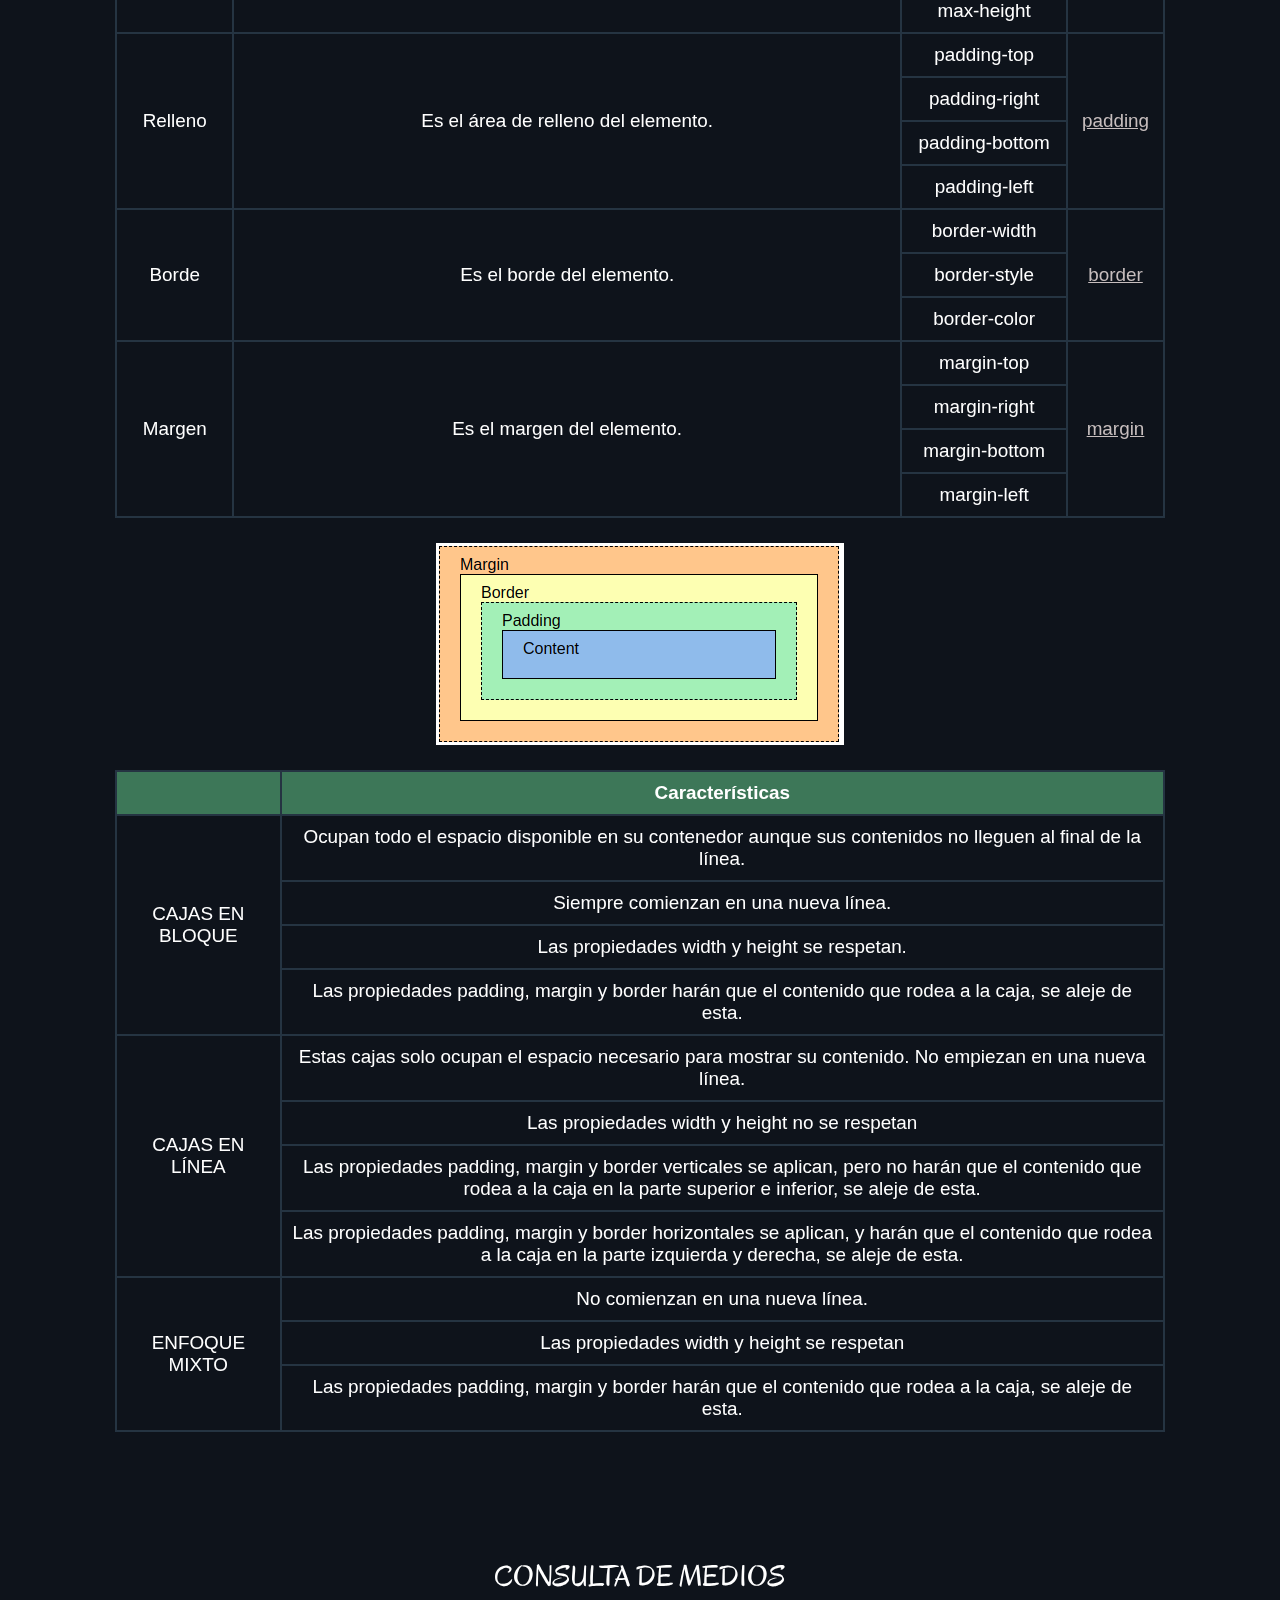
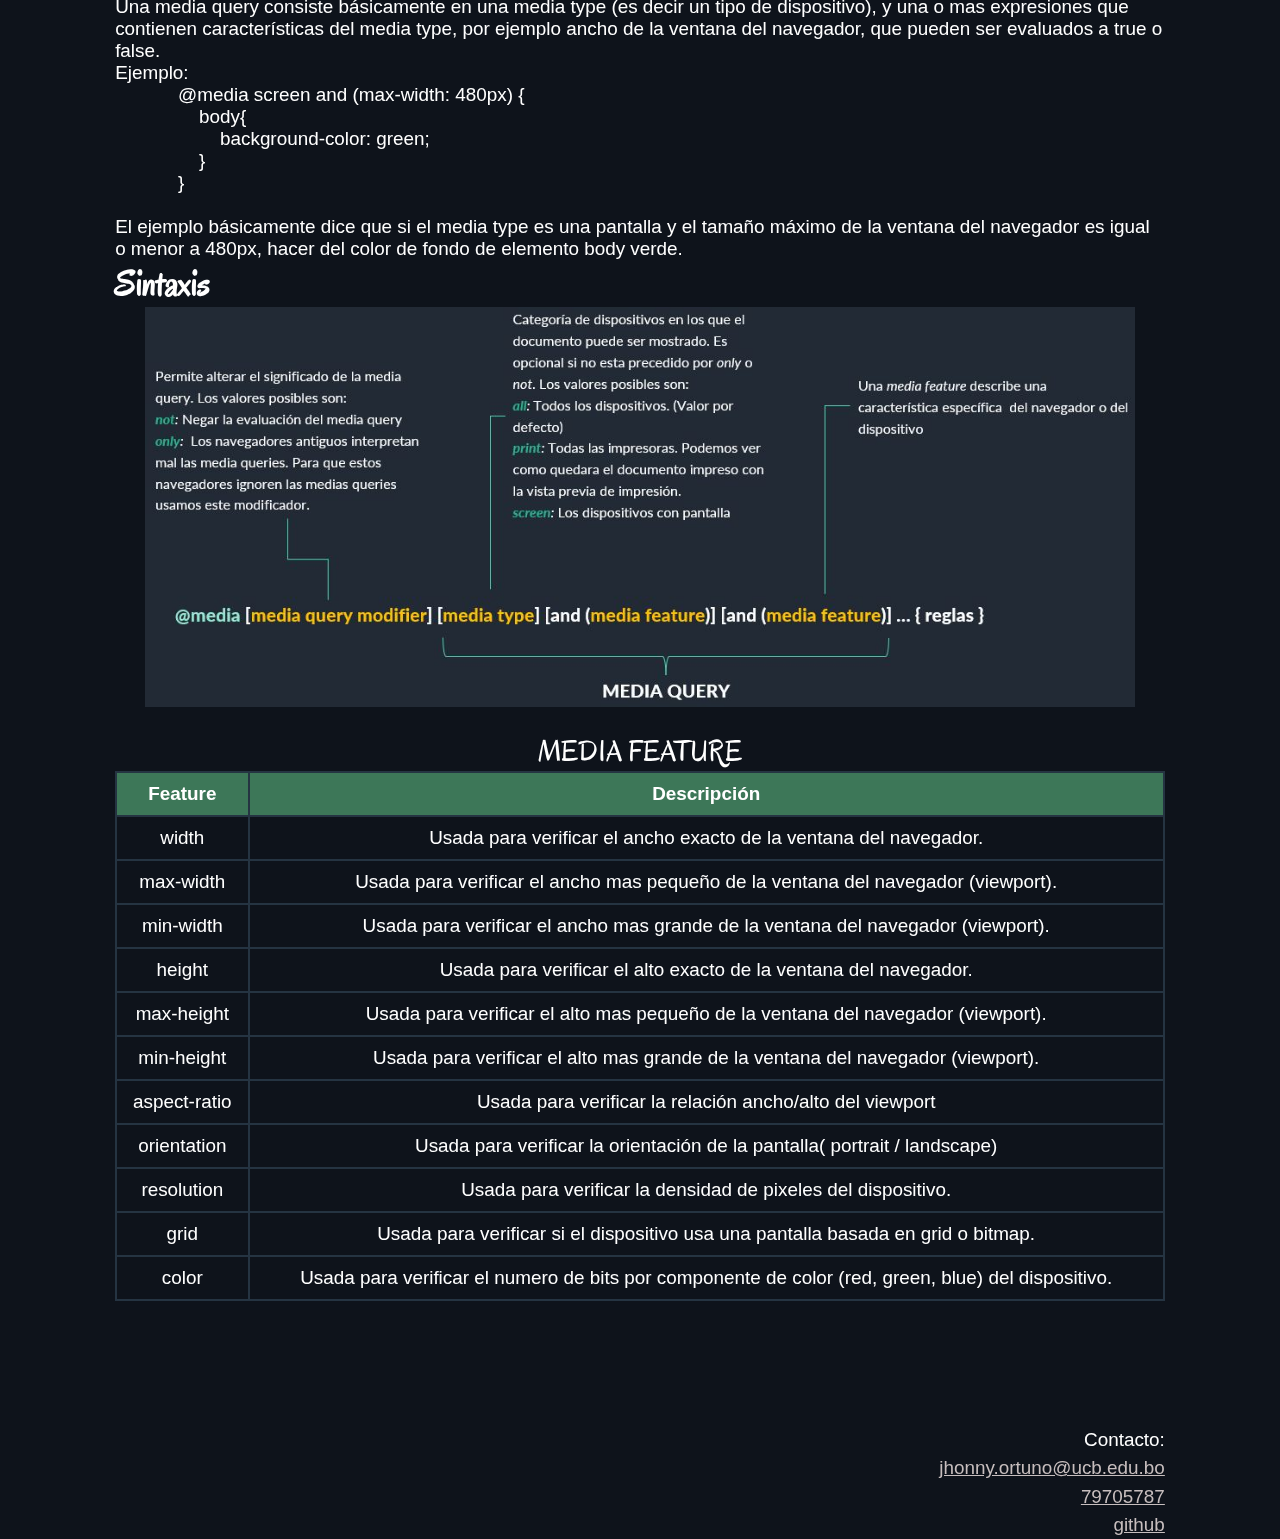
==== commit c30bf08b: "Mejora de contacto" ====
--- a/css.html
+++ b/css.html
@@ -466,12 +466,16 @@
         </table>
         </div>
     </section>
+
+    
     <footer id="contacto">
         <div class="espacio-menu"></div>
         <div>Contacto:</div>
             <a href="mailto:jhonny.ortuno@ucb.edu.bo" id="contact">jhonny.ortuno@ucb.edu.bo</a>
             <br>
              <a href="tel:+591 79705787" id="contact">79705787</a>
+             <br>
+             <a href="https://github.com/RicardoOP2903/" target="_blank" id="contact">github</a>
         </footer>
 </body>
 </html>--- a/estilos.css
+++ b/estilos.css
@@ -1,6 +1,5 @@
 body{
 	background-color: #0e131b !important;
-    background-size: 100vw 100vh;
     background-size: 100%;
     display:grid;
     align-items: center;
@@ -193,7 +192,7 @@
     margin: 0px auto;
 }
 footer{
-    text-align: center;
+    text-align: right;
     line-height: 1.5;
 }
 
@@ -213,4 +212,6 @@
 
 a:hover{
     color: black;
+	margin: 0;
+	padding:0;
 }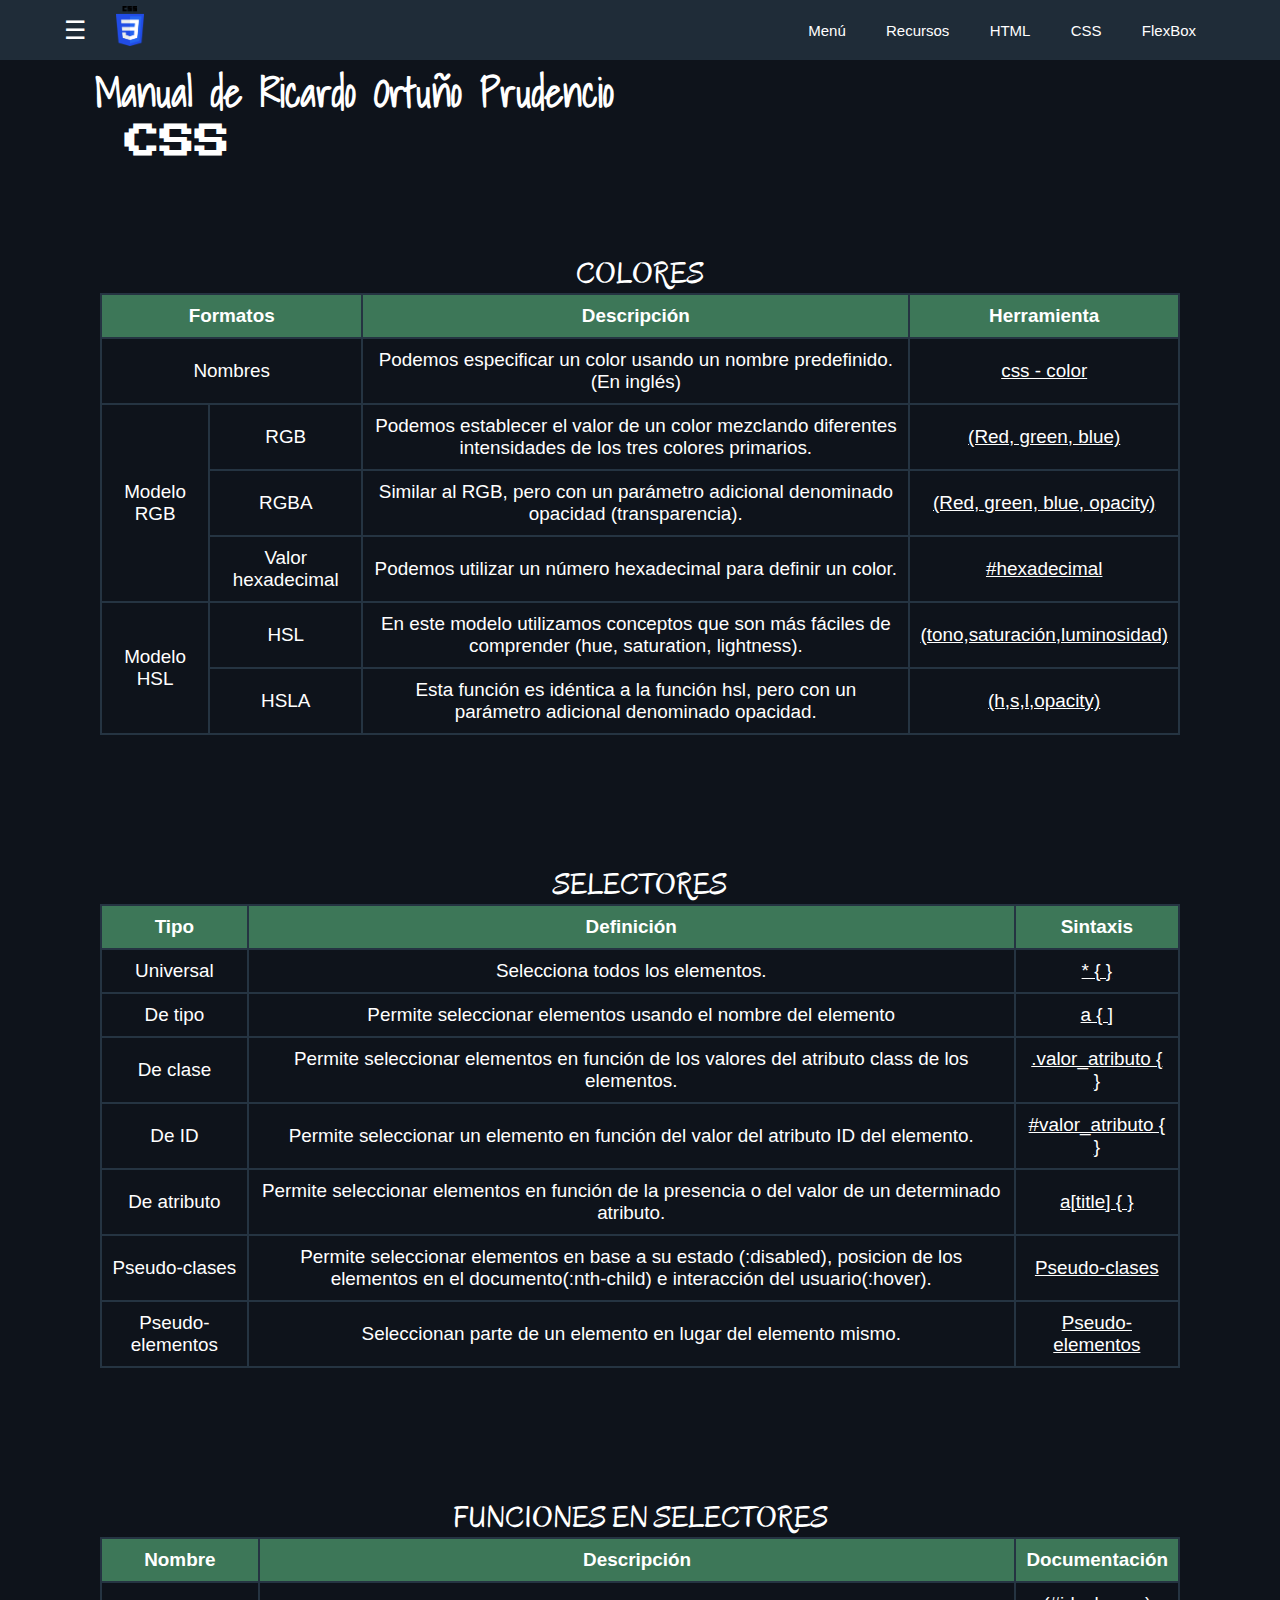
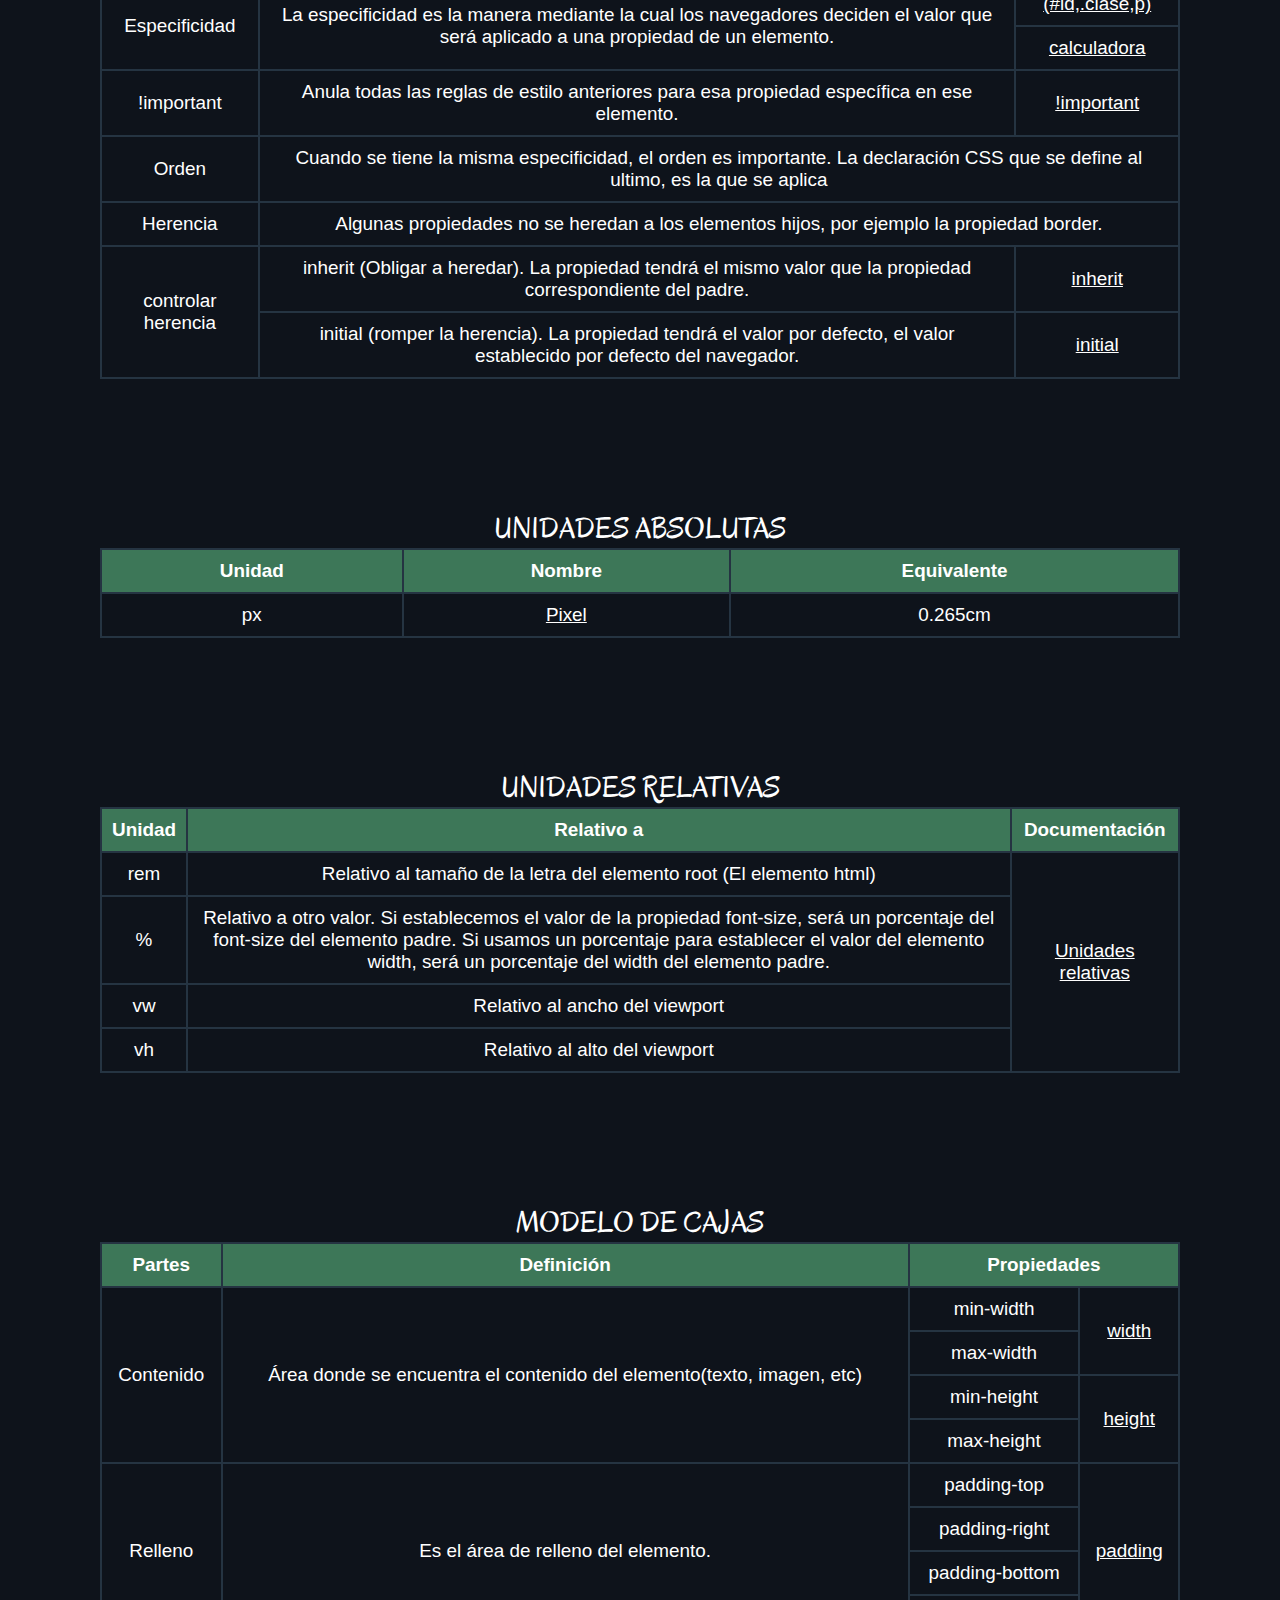
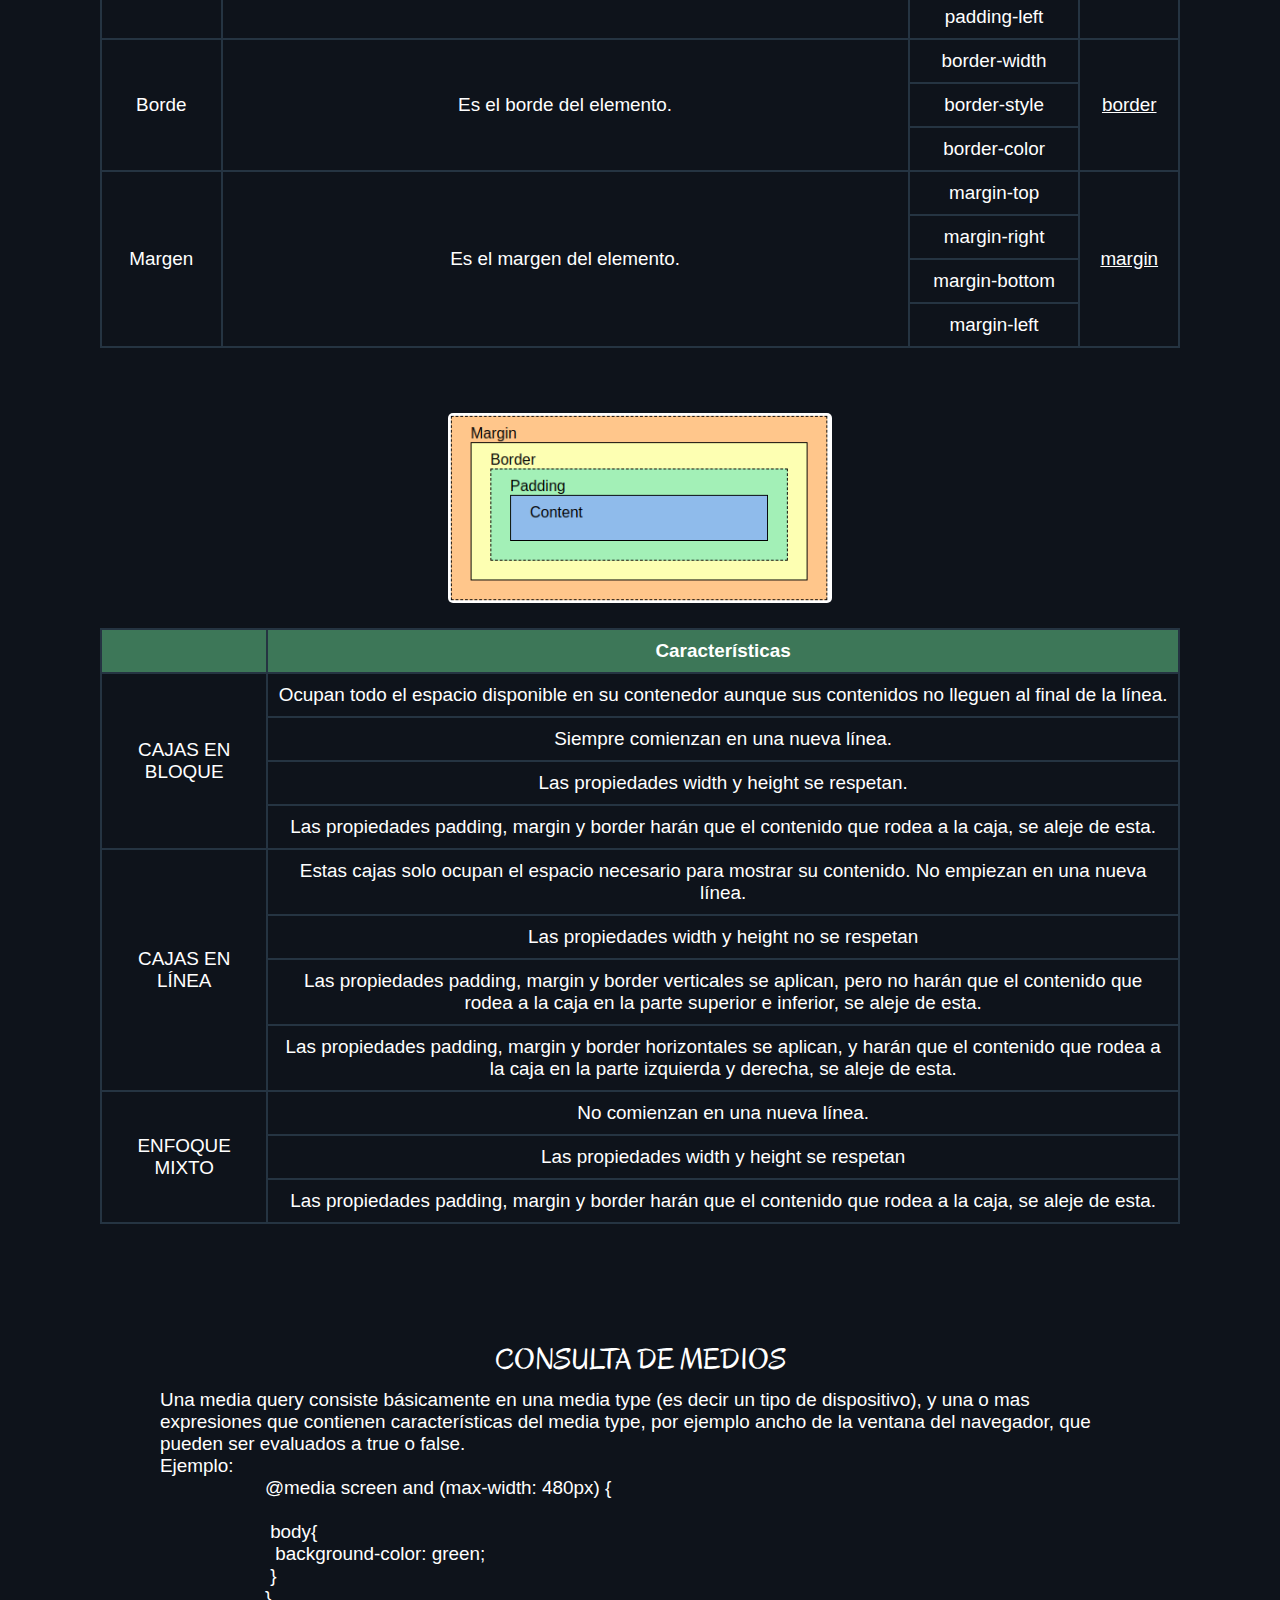
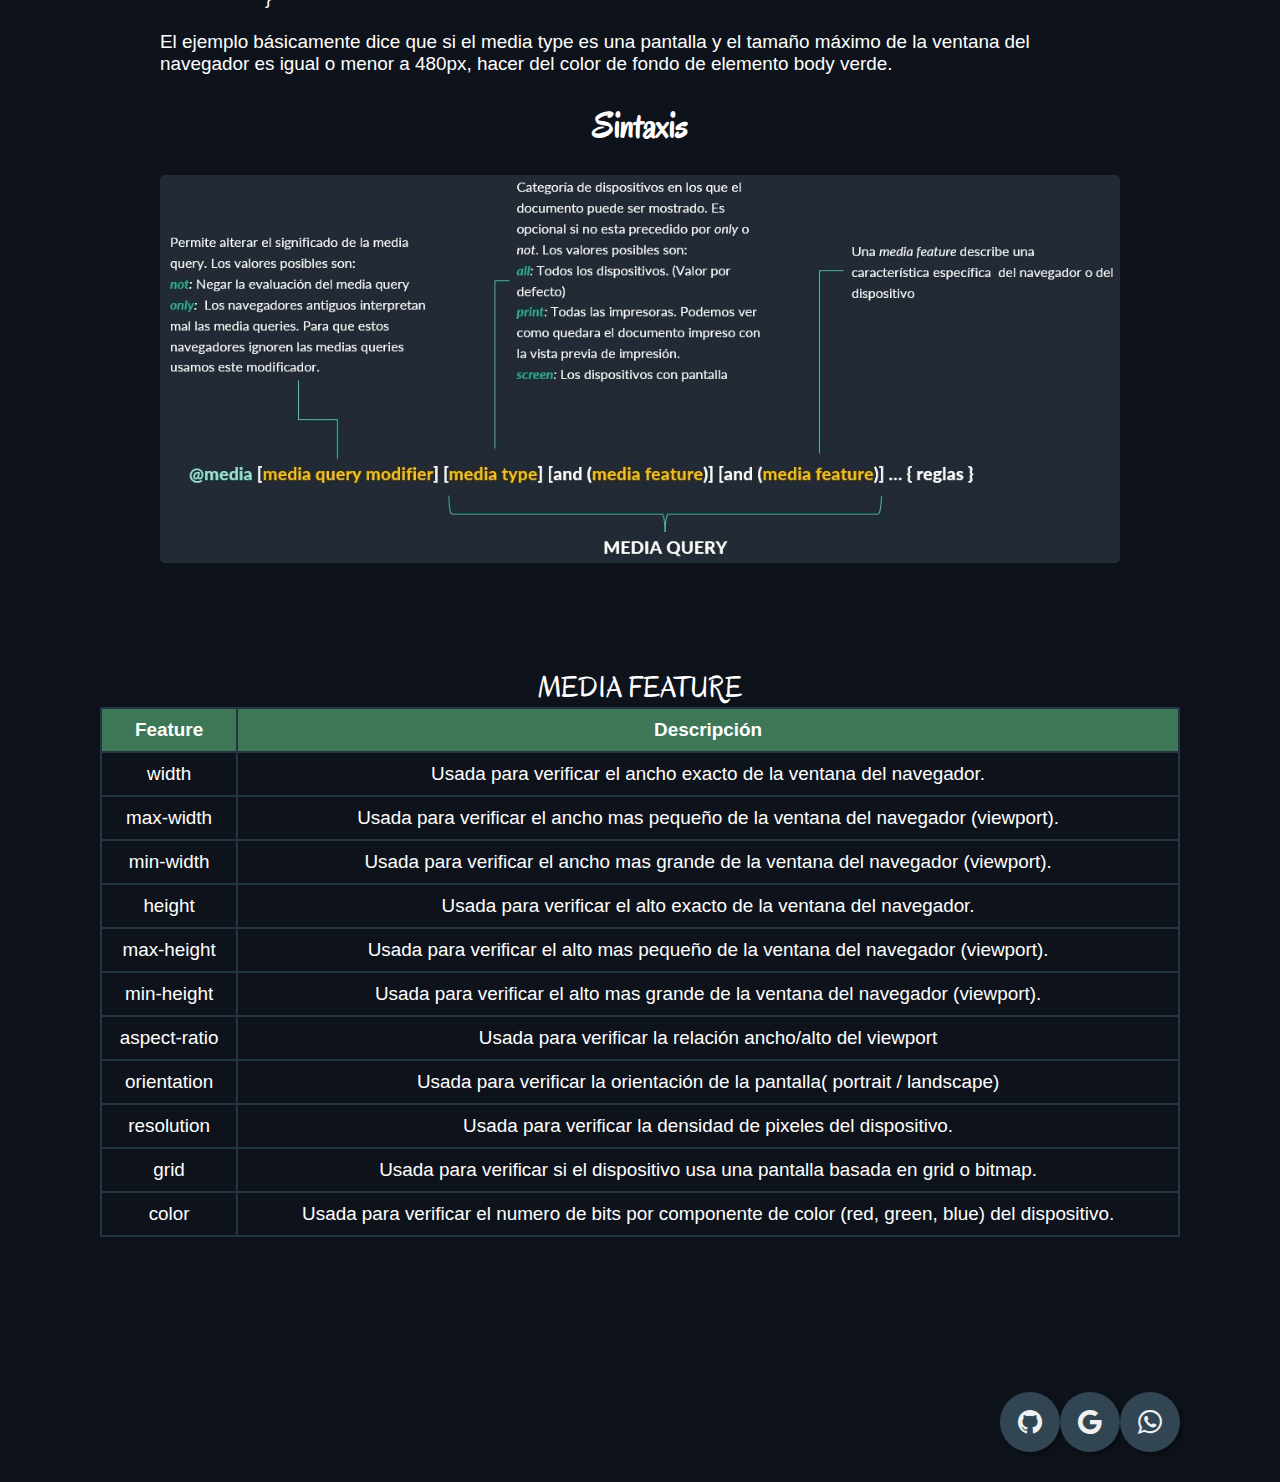
==== commit e1a32d04: "Añadir flexbox" ====
--- a/css.html
+++ b/css.html
@@ -9,11 +9,12 @@
     <link rel="preconnect" href="https://fonts.gstatic.com" crossorigin>
     <link href="https://fonts.googleapis.com/css2?family=Shadows+Into+Light&display=swap" rel="stylesheet">
     <link rel="preconnect" href="https://fonts.googleapis.com">
-    <link rel="preconnect" href="https://fonts.gstatic.com" crossorigin>
-    <link href="https://fonts.googleapis.com/css2?family=Press+Start+2P&display=swap" rel="stylesheet">
-    <link rel="preconnect" href="https://fonts.googleapis.com">
+<link rel="preconnect" href="https://fonts.gstatic.com" crossorigin>
+<link href="https://fonts.googleapis.com/css2?family=Press+Start+2P&display=swap" rel="stylesheet">
+<link rel="preconnect" href="https://fonts.googleapis.com">
 <link rel="preconnect" href="https://fonts.gstatic.com" crossorigin>
 <link href="https://fonts.googleapis.com/css2?family=Oregano:ital@1&display=swap" rel="stylesheet">
+<link rel="stylesheet" href="https://stackpath.bootstrapcdn.com/font-awesome/4.7.0/css/font-awesome.min.css">
 <link rel="icon" href="imágenes/logo.jpg">
     <title>Mi manual - CSS</title>
 </head>
@@ -33,6 +34,7 @@
                 <a href="recursos.html">Recursos</a>
 				<a href="html.html">HTML</a>
 				<a href="css.html">CSS</a>
+                <a href="flexbox.html">FlexBox</a>
 			</nav>
 		</div>
 	</header>
@@ -41,13 +43,13 @@
         <div class="container-menu">
         <div class="cont-menu">
             <nav>
-                <a href="#colores">Colores</a>
-                <a href="#selectores">Selectores</a>
-                <a href="#selectores-funciones">Selectores - funciones</a>
-                <a href="#longitudes-absolutas">Longitudes - unidades absolutas</a>
-                <a href="#longitudes-relativas">Longitudes - unidades relativas</a>
-                <a href="#cajas">Cajas</a>
-                <a href="#consulta-de-medios">Consultas de medios</a>
+                <a href="#l-colores">Colores</a>
+                <a href="#l-selectores">Selectores</a>
+                <a href="#l-selectores-funciones">Selectores - funciones</a>
+                <a href="#l-longitudes-absolutas">Longitudes - unidades absolutas</a>
+                <a href="#l-longitudes-relativas">Longitudes - unidades relativas</a>
+                <a href="#l-cajas">Cajas</a>
+                <a href="#l-consulta-de-medios">Consultas de medios</a>
                 <a href="#contacto">Contacto</a>
             </nav>
             <label for="btn-menu">✖️</label>
@@ -59,8 +61,9 @@
     <h2 id="mi-nombre">Manual de Ricardo Ortuño Prudencio</h2>
     <h1 id="titulo-principal">CSS</h1>
 
+    <div id="l-colores"></div>
+    <div class="espacio-menu"></div>
     <section id="colores">
-        <div class="espacio-menu"></div>
         <table>
             <caption>COLORES</caption>
             <thead>
@@ -107,8 +110,9 @@
         </table>
     </section>
 
+    <div id="l-selectores"></div>
+    <div class="espacio-menu"></div>
     <section id="selectores">
-        <div class="espacio-menu"></div>
         <table>
             <caption>SELECTORES</caption>
             <thead>
@@ -158,15 +162,17 @@
         </table>
     </section>
 
+
+    <div id="l-selectores-funciones"></div>
+    <div class="espacio-menu"></div>
     <section id="selectores-funciones">
-        <div class="espacio-menu"></div>
         <table>
             <caption>FUNCIONES EN SELECTORES</caption>
             <thead>
                 <tr>
                     <th>Nombre</th>
                     <th>Descripción</th>
-                    <td>Documentación</td>
+                    <th>Documentación</th>
                 </tr>
             </thead>
             <tbody>
@@ -204,8 +210,11 @@
         </table>
     </section>
 
+
+
+    <div id="l-longitudes-absolutas"></div>
+    <div class="espacio-menu"></div>
     <section id="longitudes-absolutas">
-        <div class="espacio-menu"></div>
         <table>
             <caption>UNIDADES ABSOLUTAS</caption>
             <thead>
@@ -225,8 +234,11 @@
         </table>
     </section>
 
+
+
+    <div id="l-longitudes-relativas"></div>
+    <div class="espacio-menu"></div>
     <section id="longitudes-relativas">
-        <div class="espacio-menu"></div>
         <table>
             <caption>UNIDADES RELATIVAS</caption>
             <thead>
@@ -258,8 +270,11 @@
         </table>
     </section>
 
+
+
+    <div id="l-cajas"></div>
+    <div class="espacio-menu"></div>
     <section id="cajas">
-        <div class="espacio-menu"></div>
         <table>
             <caption>MODELO DE CAJAS</caption>
             <thead>
@@ -333,7 +348,14 @@
                 </tr>
             </tbody>
         </table>
-        <div class="imagen">
+    </section>
+
+    <section>
+        
+    </section>
+
+    <section>
+        <div class="imagen-peq">
             <img src="imágenes/box-model.png" alt="Modelo de cajas">
         </div>
         <table>
@@ -389,26 +411,42 @@
         </table>
     </section>
 
+
+    <div id="l-consulta-de-medios"></div>
+    <div class="espacio-menu"></div>
+    <section>
+        <div id="definicion">
+            <div id="reemplazo-caption">CONSULTA DE MEDIOS</div>
+        </div>
+            <div class="espacio-menu"></div>
+            <div id="definicion">Una media query consiste básicamente en una media type  (es decir un tipo de dispositivo), y una o mas expresiones que contienen características del media type,  por ejemplo ancho de la ventana del navegador,  que pueden ser evaluados a true o false.</div>
+            <div id="definicion">Ejemplo:</div>
+            <div id="definicion">
+                <code><pre>
+                    @media screen and (max-width: 480px) {
+
+                     body{
+                      background-color: green;
+                     }
+                    }
+                    </pre></code>
+            </div>
+                <div id="definicion">El ejemplo básicamente dice que si el media type es una pantalla y el tamaño máximo de la ventana del navegador es igual o menor a 480px, hacer del color de fondo de elemento body  verde. </div>
+    </section>
+
+    <section>
+            <h3 id="subtitulo">Sintaxis</h3>
+            <div class="espacio-menu"></div>
+    </section>
+    <section>
+        <div class="imagen-gra">
+            <img src="imágenes/media-query-image.JPG" alt="Sintaxis de una consulta de medios">
+        </div>
+    </section>
+
+
+    <div class="espacio-menu"></div>
     <section id="consulta-de-medios">
-        <div class="contenedor">
-            <div class="espacio-menu"></div>
-        <div id="reemplazo-caption">CONSULTA DE MEDIOS</div>
-        <div id="definicion">Una media query consiste básicamente en una media type  (es decir un tipo de dispositivo), y una o mas expresiones que contienen características del media type,  por ejemplo ancho de la ventana del navegador,  que pueden ser evaluados a true o false.</div>
-        <div id="definicion">Ejemplo:</div>
-        <code><pre>
-            @media screen and (max-width: 480px) {
-                body{
-                    background-color: green;
-                }
-            }
-            </pre></code>
-            <div id="definicion">El ejemplo básicamente dice que si el media type es una pantalla y el tamaño máximo de la ventana del navegador es igual o menor a 480px, hacer del color de fondo de elemento body  verde. </div>
-            
-        <h3 id="subtitulo">Sintaxis</h3>
-            <div class="imagen">
-                <img src="imágenes/media-query-image.JPG" alt="Sintaxis de una consulta de medios" height="400px">
-            </div>
-            
         <table>
             <caption>MEDIA FEATURE</caption>
             <thead>
@@ -467,15 +505,16 @@
         </div>
     </section>
 
+
+
     
+    <div class="espacio-menu"></div>
     <footer id="contacto">
-        <div class="espacio-menu"></div>
-        <div>Contacto:</div>
-            <a href="mailto:jhonny.ortuno@ucb.edu.bo" id="contact">jhonny.ortuno@ucb.edu.bo</a>
-            <br>
-             <a href="tel:+591 79705787" id="contact">79705787</a>
-             <br>
-             <a href="https://github.com/RicardoOP2903/" target="_blank" id="contact">github</a>
-        </footer>
+        <section class="buttons">
+           <a href="https://github.com/RicardoOP2903/" class="fa fa-github" target="_blank"></a>
+           <a href="mailto:jhonny.ortuno@ucb.edu.bo" class="fa fa-google"></a>
+           <a href="https://api.whatsapp.com/send?phone=59179705787" class="fa fa-whatsapp" target="_blank"></a>
+         </section>
+   </footer>
 </body>
 </html>--- a/estilos.css
+++ b/estilos.css
@@ -1,6 +1,5 @@
 body{
 	background-color: #0e131b !important;
-    background-size: 100%;
     display:grid;
     align-items: center;
     justify-content: center;
@@ -21,14 +20,13 @@
 		box-sizing: border-box;
 		font-family: 'Montserrat Alternates', sans-serif;
 	}
-	.capa{
+	/* .capa{
 		position: fixed;
 		width: 100%;
 		height: 100vh;
-		background: rgba(0,0,0,0.6);
 		z-index: -1;
 		top: 0;left: 0;
-	}
+	} */
 	/*Estilos para el encabezado*/
 	.header{
 		width: 100%;
@@ -51,12 +49,6 @@
 		font-size: 25px;
 		cursor: pointer;
 	}
-	/* .logo h1{
-		color: #fff;
-		font-weight: 400;
-		font-size: 22px;
-		margin-left: 10px;
-	} */
 	.container .menu{
 		float: right;
 		line-height: 60px;
@@ -74,7 +66,8 @@
 	}
 	.container .menu a:hover{
 		border-bottom: 2px solid #c7c7c7;
-		padding-bottom: 5px;
+		padding-bottom:10px;
+		font-size: 19px;
 	}
 	/*Fin de Estilos para el encabezado*/
 
@@ -117,11 +110,12 @@
 		padding: 20px;
 		color: #c7c7c7;
 		border-left: 5px solid transparent;
-		transition: all 400ms ease;
+		transition: all 100ms ease;
 	}
 	.cont-menu nav a:hover{
 		border-left: 5px solid #c7c7c7;
 		background: #0e131b;
+		font-size: 20px;
 	}
 	.cont-menu label{
 		position: absolute;
@@ -138,10 +132,12 @@
 .logo{
     margin-left: 30px;
     padding-top: 6px;
+	margin-right: 0;
+	padding-right: 0;
 }
 
 .espacio-menu{
-    height: 100px;
+    height: 60px;
 }
 
 #mi-nombre{
@@ -149,25 +145,24 @@
     font-family: 'Shadows Into Light',cursive;
     font-size: 40px;
     padding: 0px;
-    margin: 0px;
+    margin-left: 15px;
 }
 
 #titulo-principal{
     font-size: 35px;
     font-family: 'Press Start 2P', cursive;
-    margin-left: 30px;
+    margin-left: 45px;
 }
 
 table{
     border-collapse: collapse;
-    width: 100ch;
     margin-bottom: 25px;
     margin-top: 25px;
-}
-
-.contenedor{
-    width: 100ch;
-}
+	min-width: 320px;
+	max-width: 1100px;
+	width: inherit;
+}
+
 
 td, th{
     padding: 10px 10px;
@@ -187,13 +182,25 @@
 tbody tr:hover{
     background: #96d8c6;
     color: black;
-}
+	transition:0.4s all;
+}
+
 section{
-    margin: 0px auto;
+	width: 100vw;
+	max-width: 1100px;
+	display: flex;
+	flex-wrap: wrap;
+	align-items: center;
+	min-width: 200px;
+	margin: auto;
+	padding: 10px;
 }
 footer{
-    text-align: right;
-    line-height: 1.5;
+	display: flex;
+	margin-top: 40px;
+	margin-bottom: 10px;
+	padding: 10px;
+	flex-wrap: wrap;
 }
 
 img{
@@ -210,8 +217,70 @@
     color: rgb(199, 190, 190);
 }
 
-a:hover{
-    color: black;
-	margin: 0;
-	padding:0;
-}+a{
+    color: inherit;
+}
+
+#definicion{
+	display: flex;
+	width: 75vw;
+	max-width: 1000px;
+	min-width: 200px;
+	margin: auto;
+}
+
+#reemplazo-caption, #subtitulo, #definicion{
+	margin-left: auto;
+	margin-right: auto;
+}
+.imagen-peq{
+	width: 30vw;
+	max-width: 1000px;
+	min-width: 200px;
+	margin: auto;
+}
+
+.imagen-gra{
+	width: 75vw;
+	max-width: 1000px;
+	min-width: 320px;
+	margin: auto;
+}
+
+img{
+	width: 100%;
+	border-radius: 5px;
+}
+
+@media screen and (max-width: 800px) {
+	body{
+		background-color: green;
+	}
+}
+	
+
+
+
+.buttons {
+	min-width: 200px;
+	display: flex;
+	justify-content:end;
+  }
+  
+  .buttons a {
+	text-decoration: none;
+	font-size: 28px;
+	width: 60px;
+	height: 60px;
+	line-height: 60px;
+	text-align: center;
+	background: #314652;
+	color: #f1f1f1;
+	border-radius: 50%;
+	box-shadow: 2px 2px 5px rgba(0, 0, 0, .5);
+	transition: all 0.2s ease-in-out;
+  }
+  
+  .buttons a:hover {
+	transform: scale(1.3);
+  }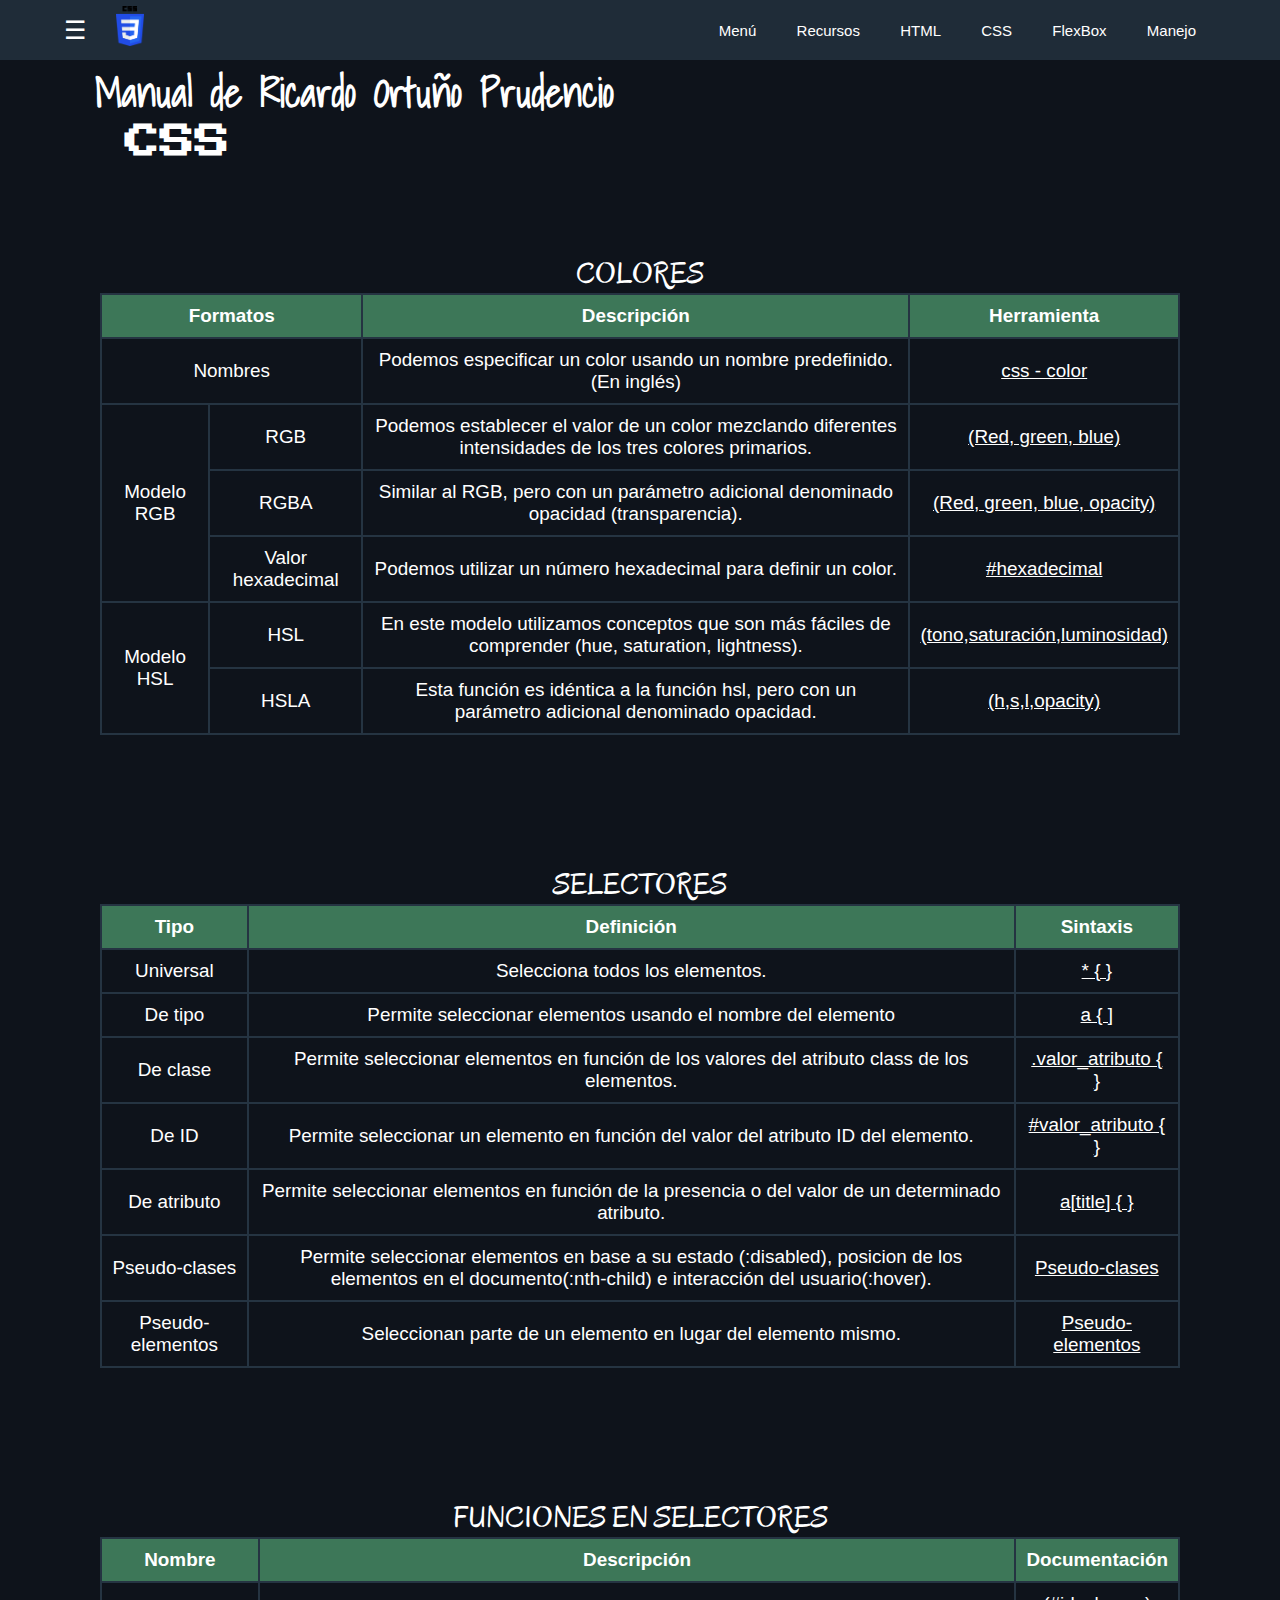
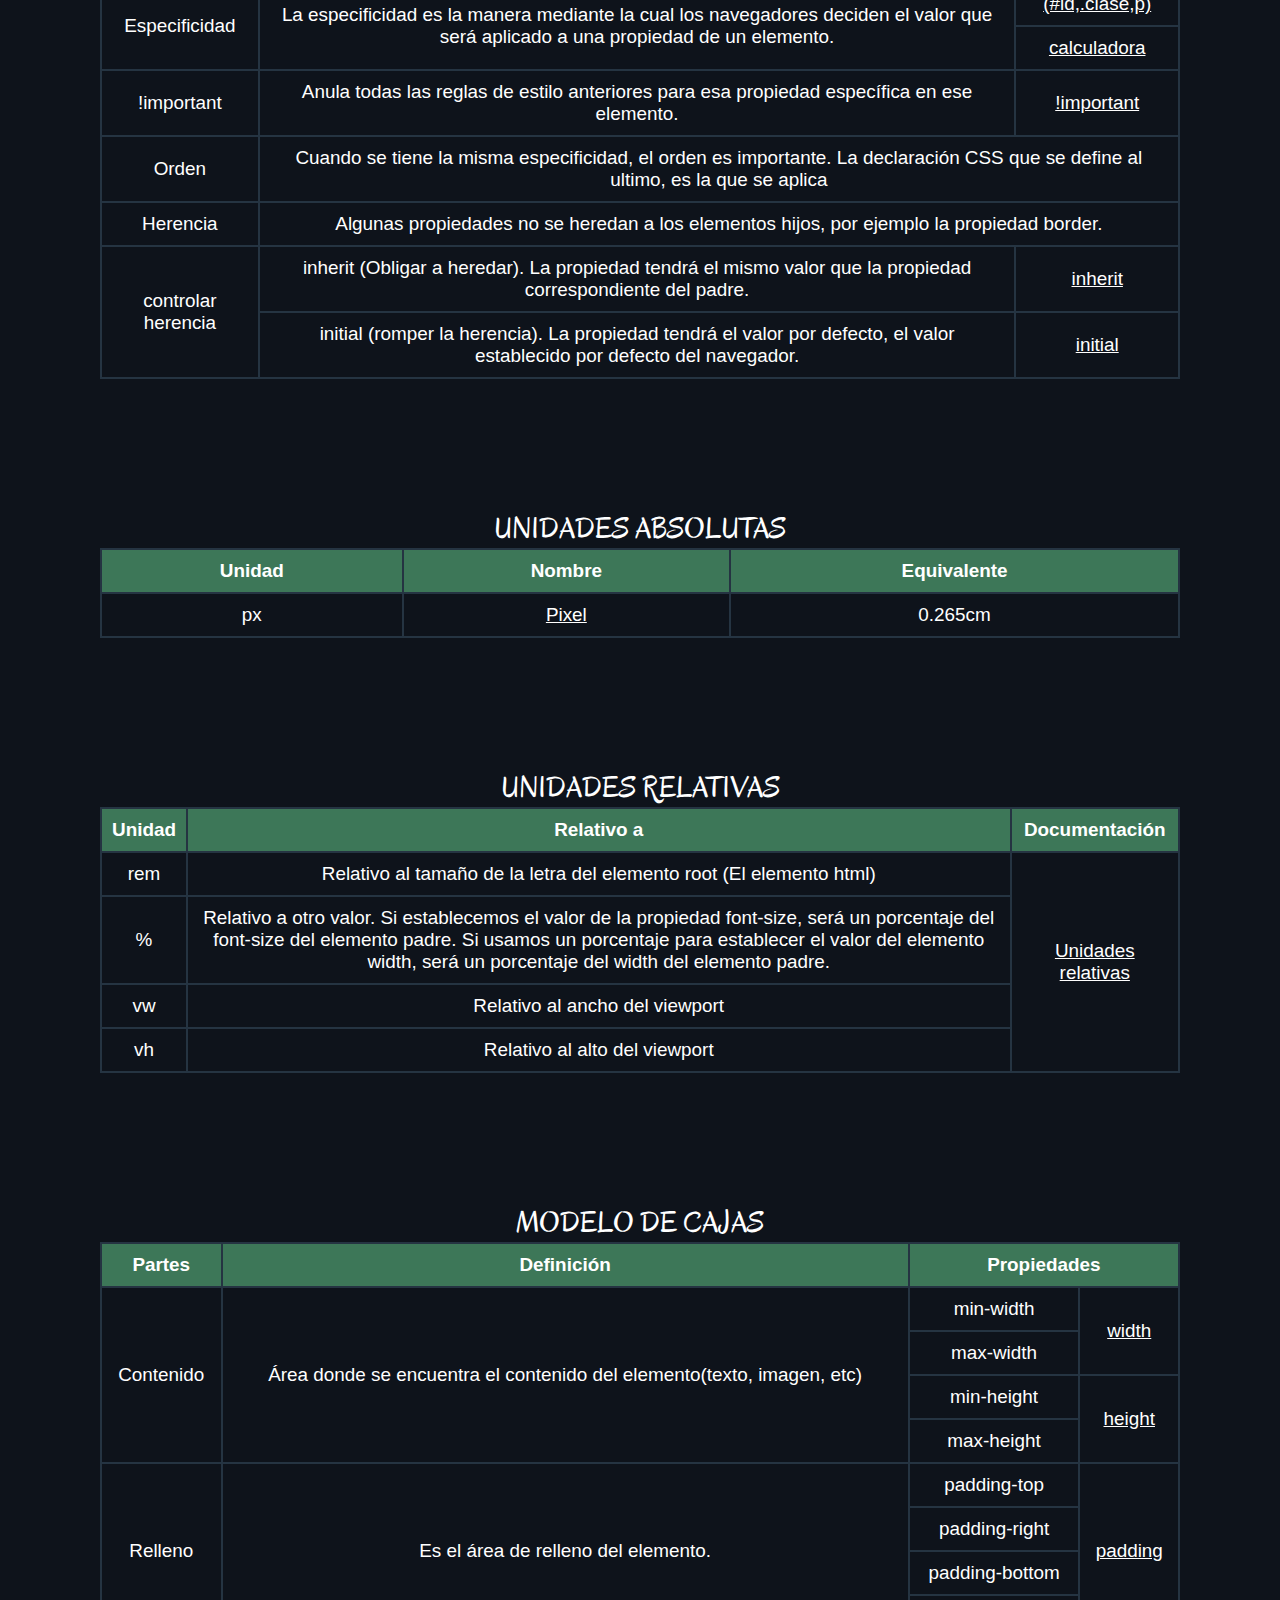
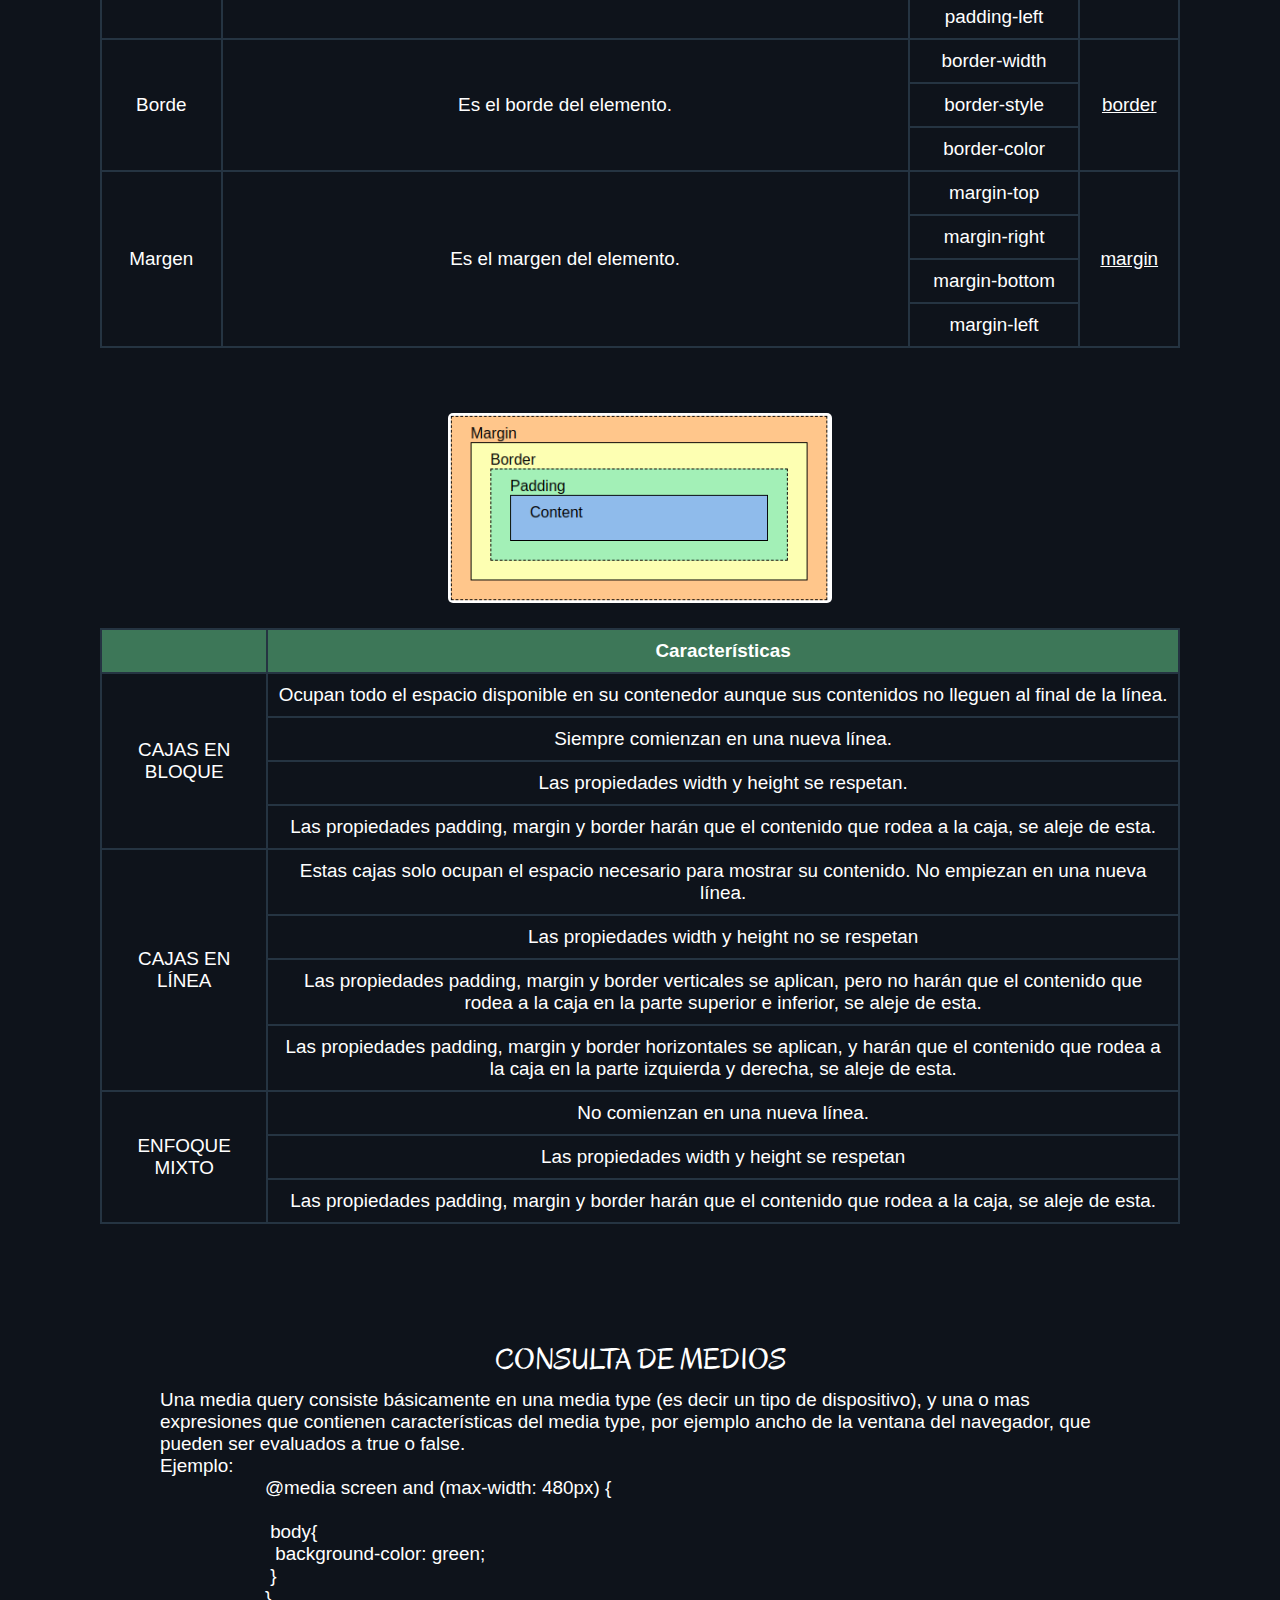
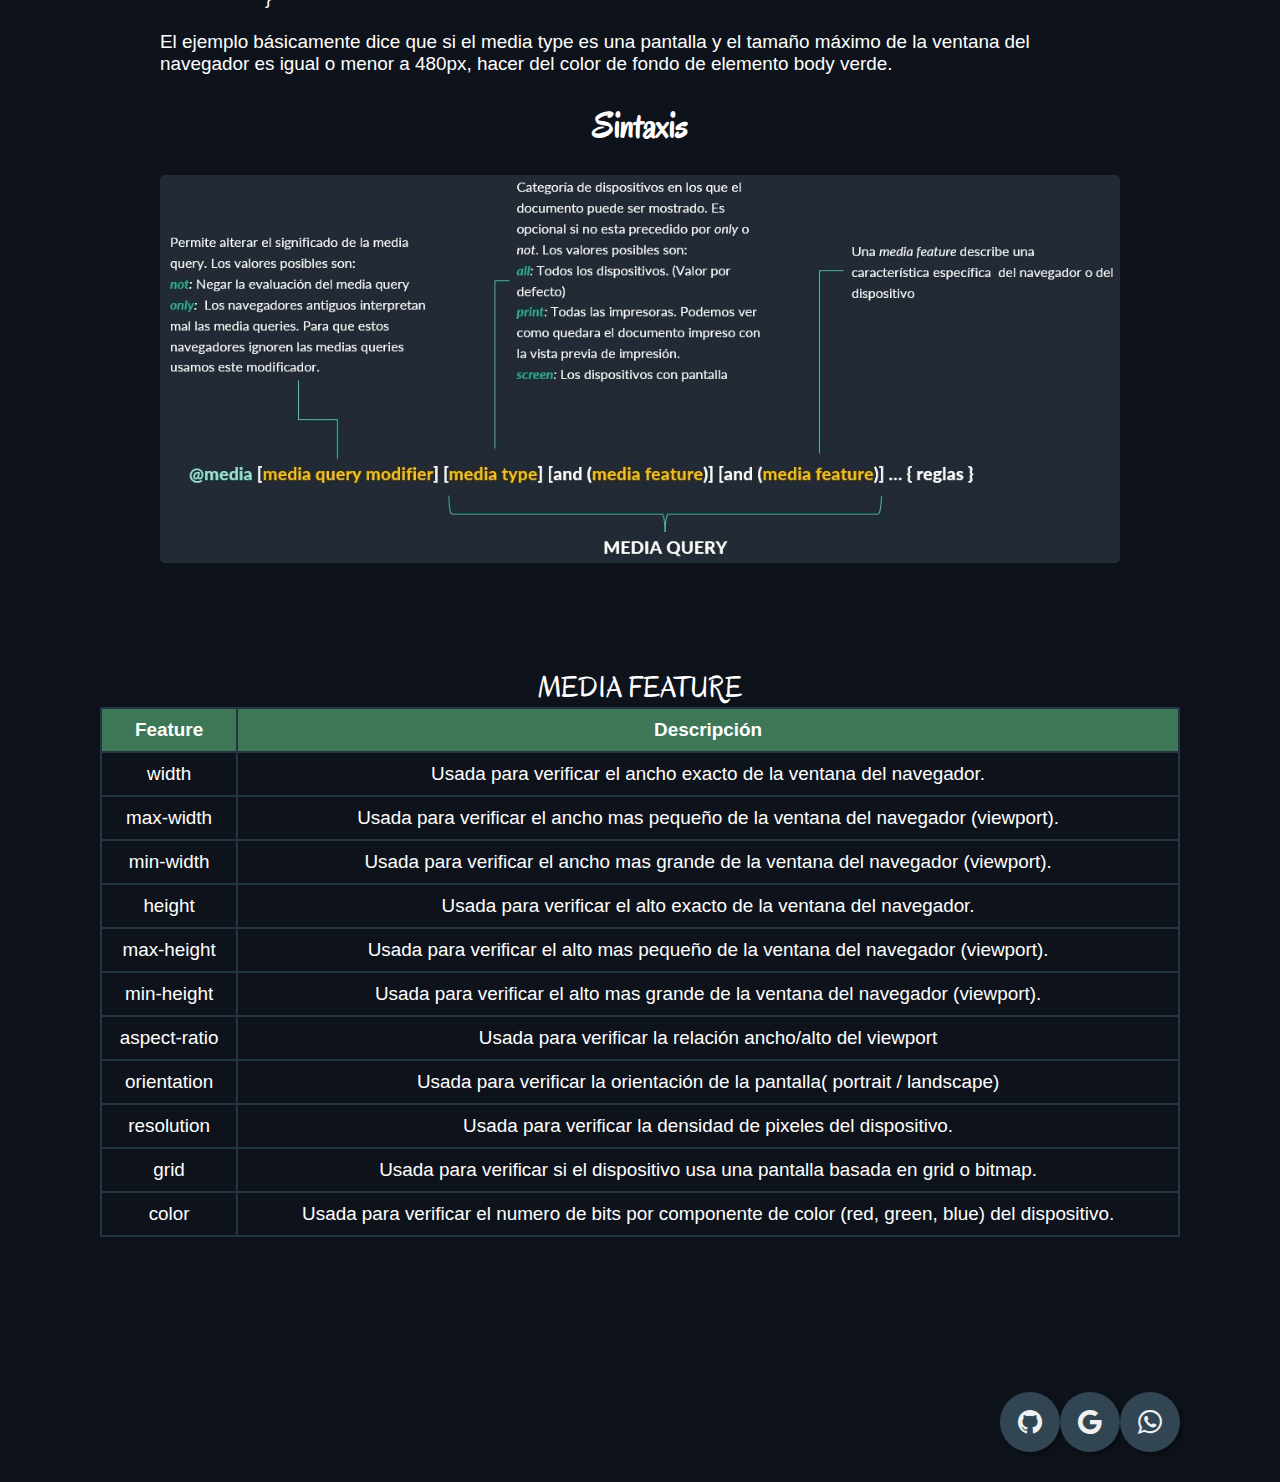
==== commit 99fbc913: "Manejo de texto" ====
--- a/css.html
+++ b/css.html
@@ -35,6 +35,7 @@
 				<a href="html.html">HTML</a>
 				<a href="css.html">CSS</a>
                 <a href="flexbox.html">FlexBox</a>
+                <a href="manejo.html">Manejo</a>
 			</nav>
 		</div>
 	</header>
